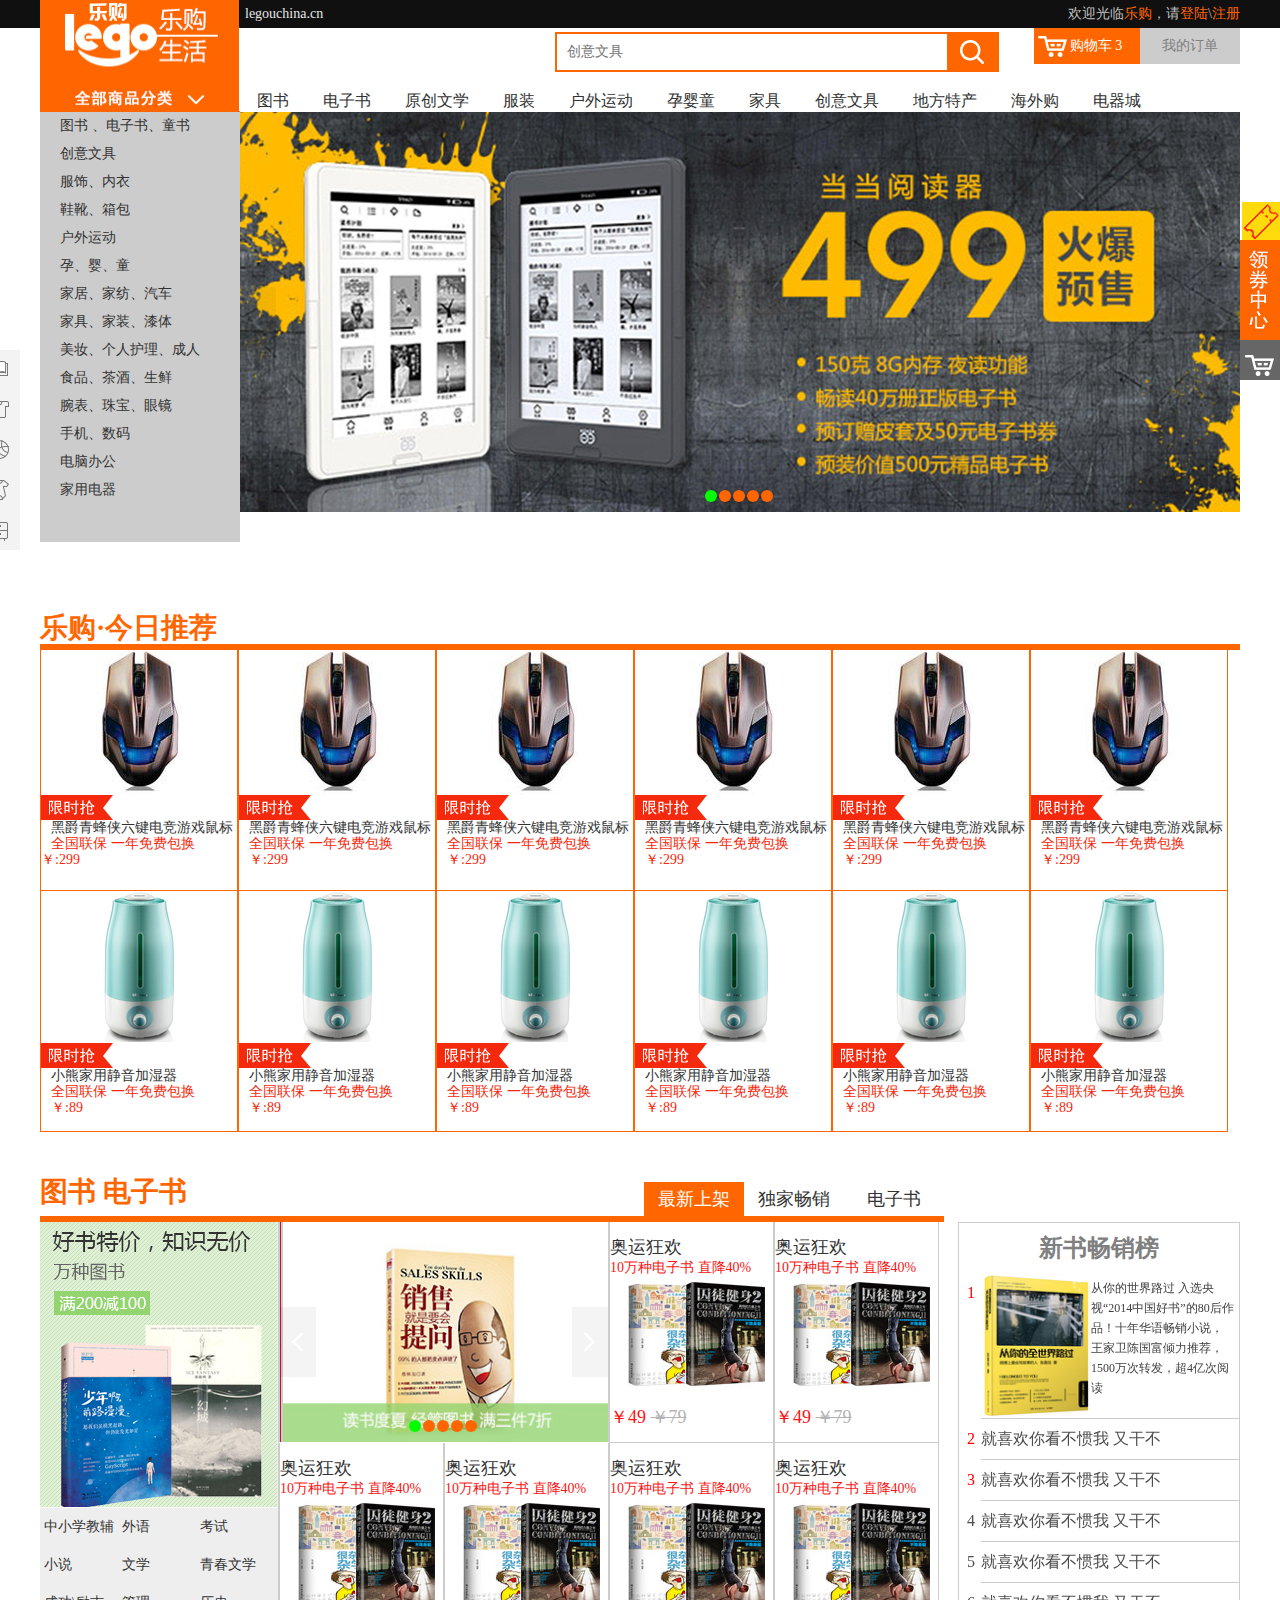
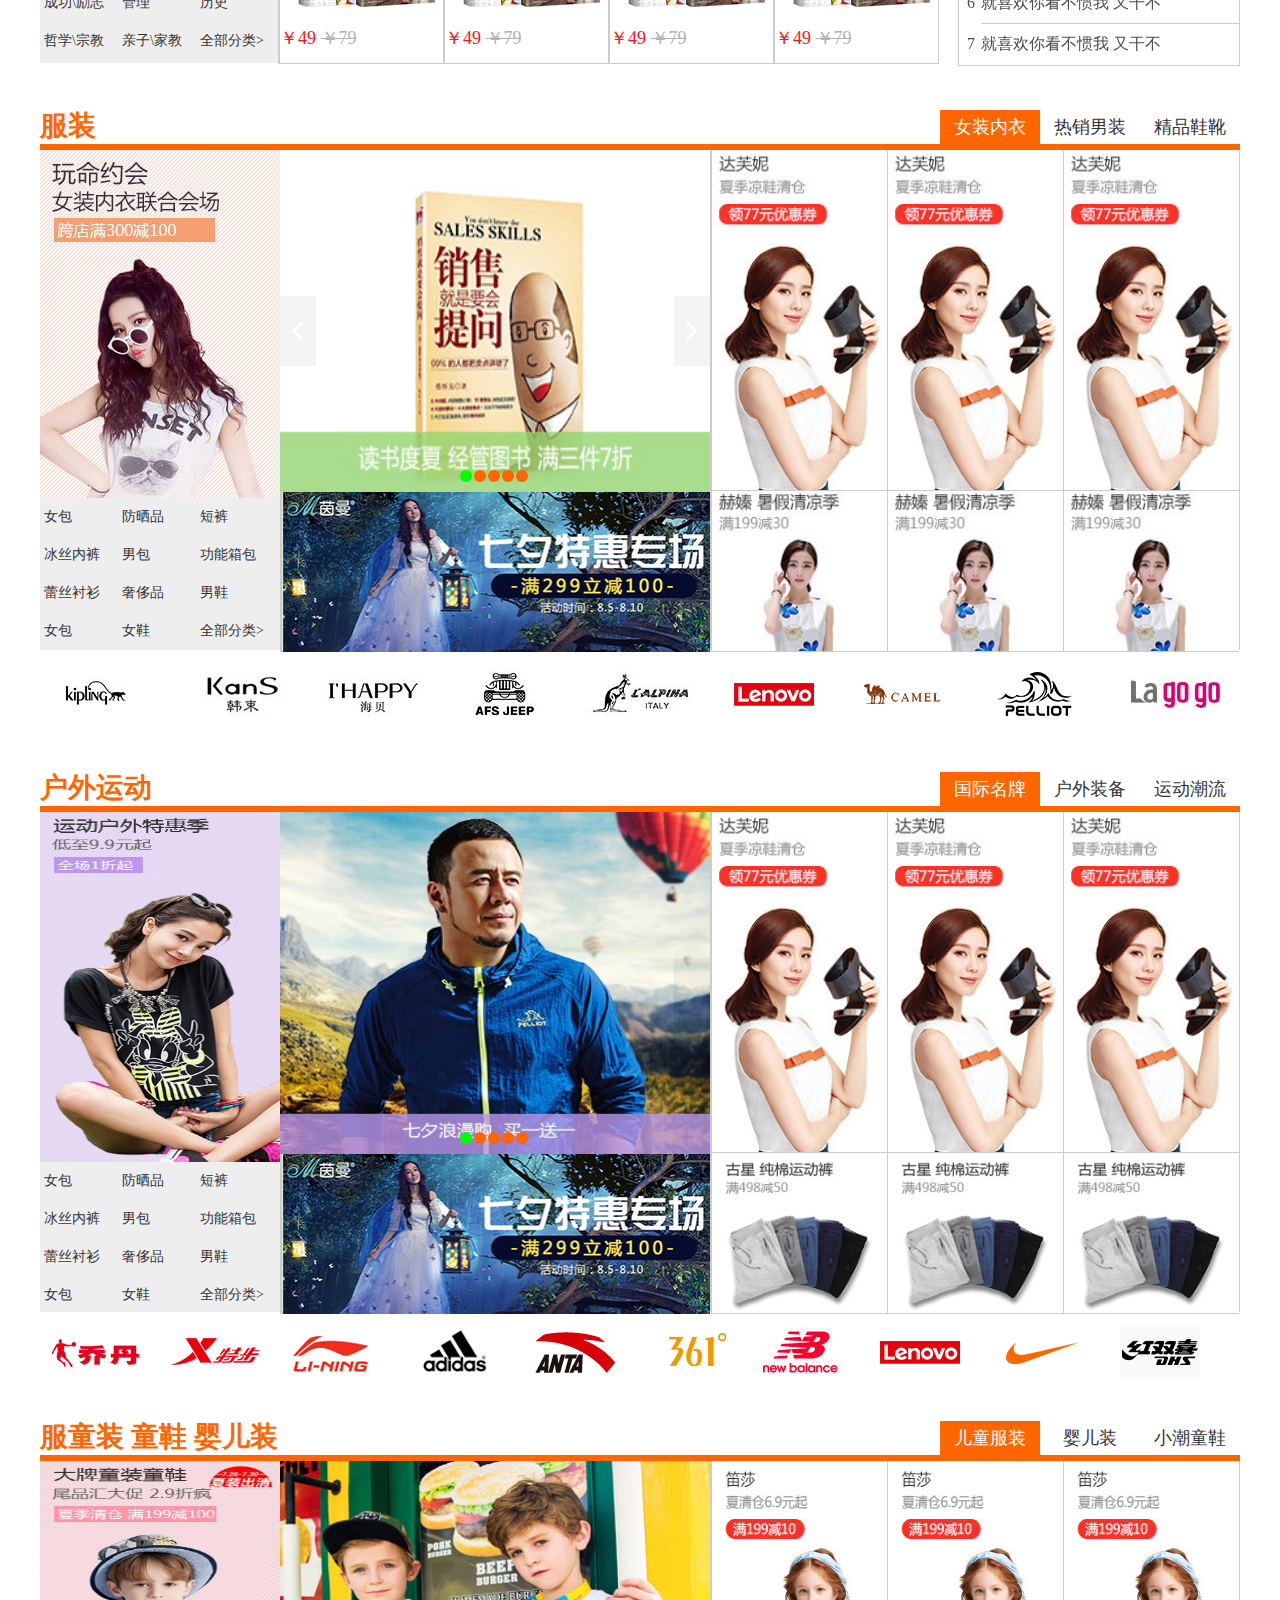
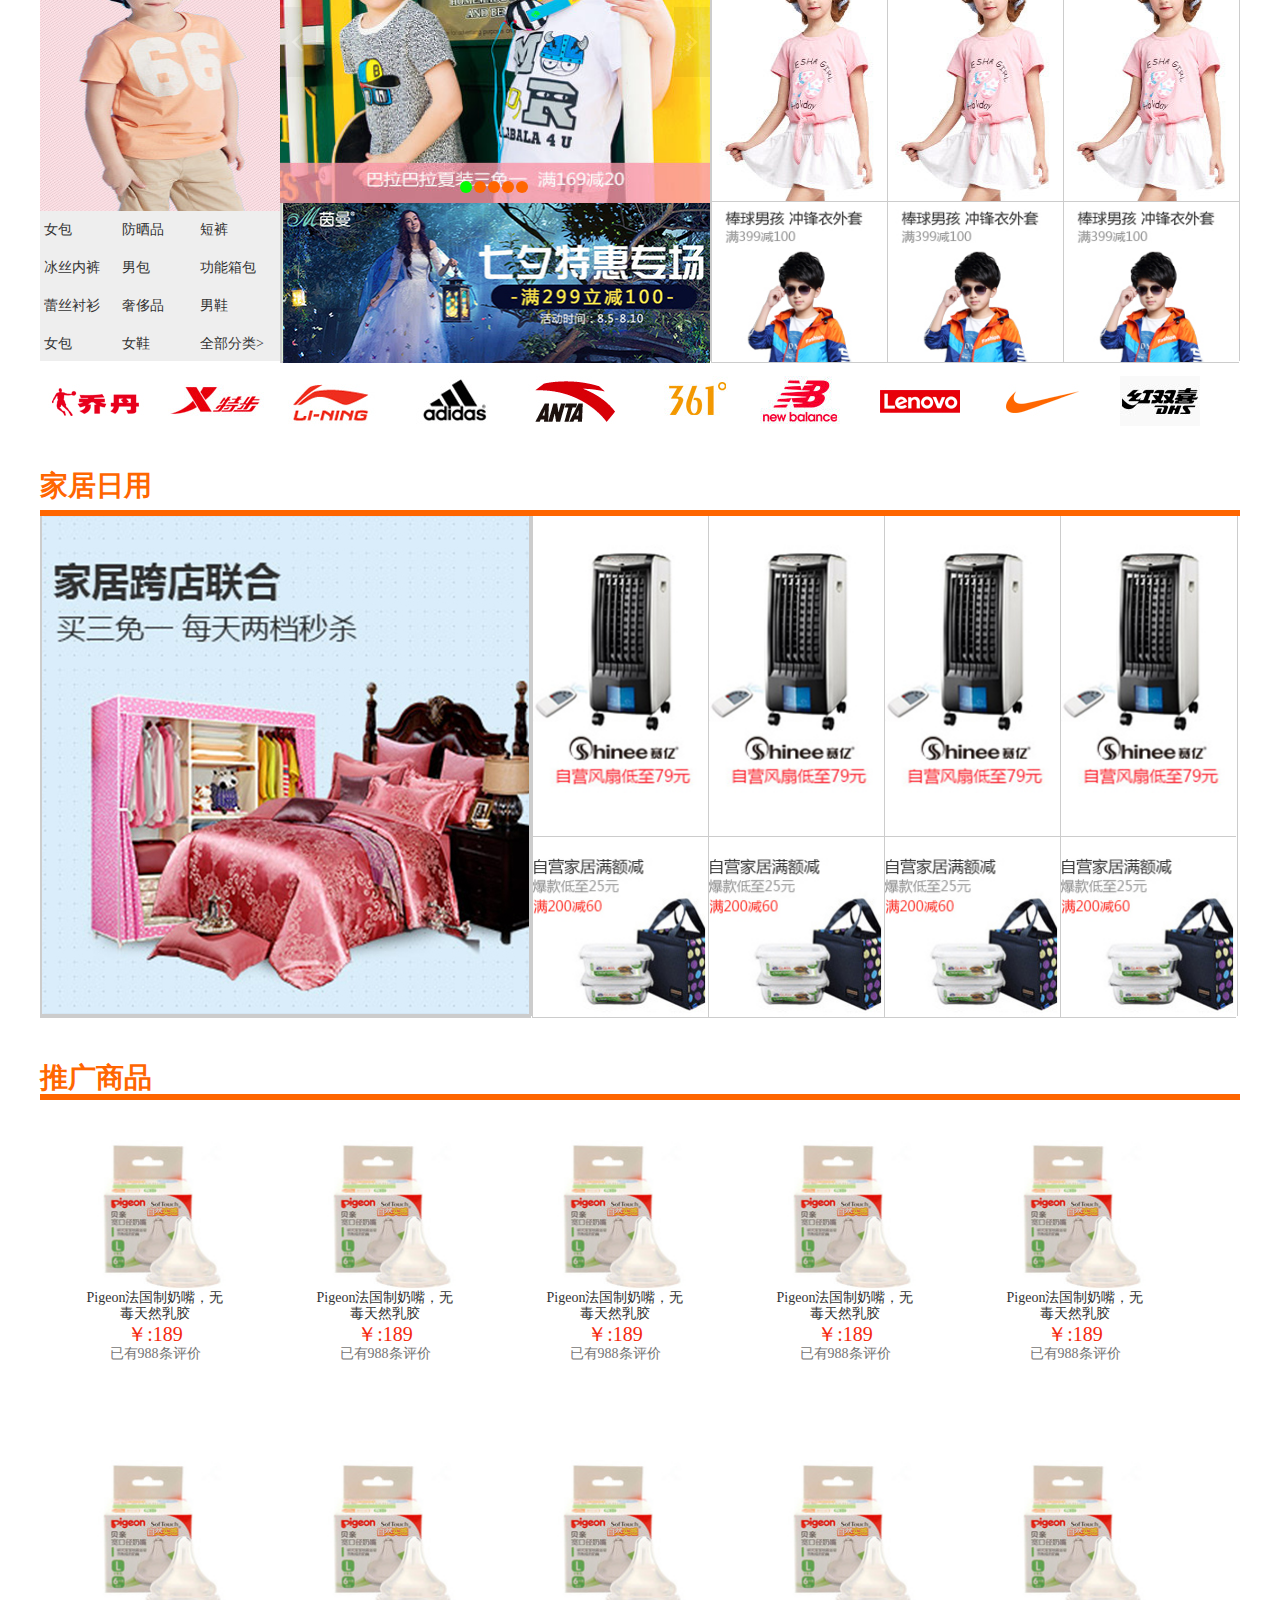
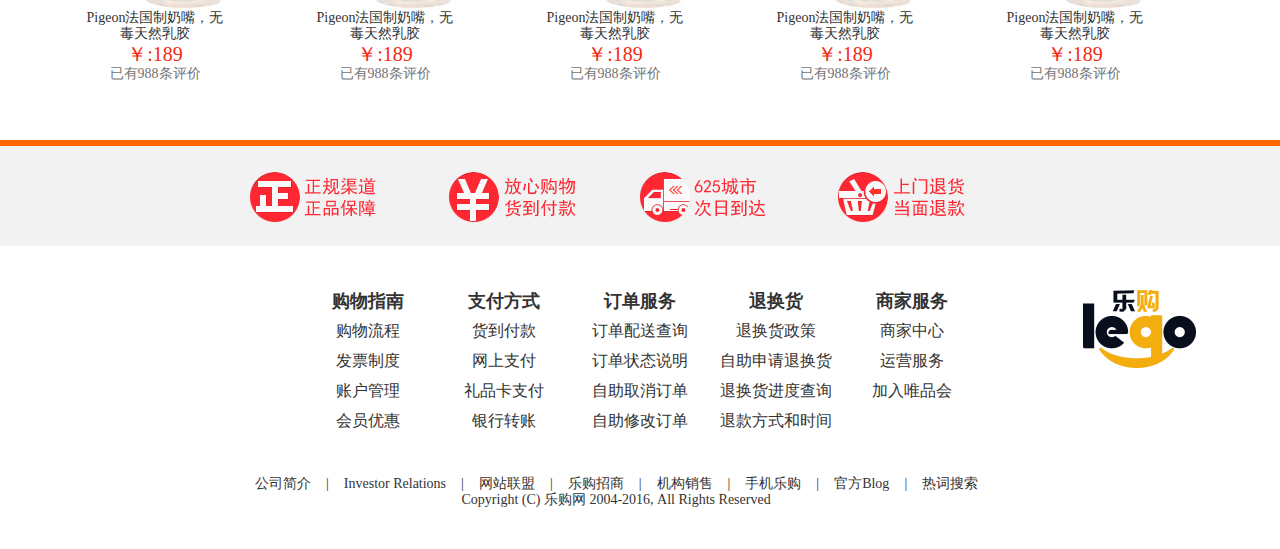
==== trunk/index.html @ bad7d0e0 "项目提交" ====
<!DOCTYPE html>
<html lang="en">

<head>
    <meta charset="UTF-8">
    <meta name="viewport" content="width=device-width, initial-scale=1.0">
    <title>乐购商城</title>
    <link rel="stylesheet" href="./css/normalize.css">
    <link rel="stylesheet" href="./css/index.css">
    <link rel="stylesheet" href="./css/common.css">
    <!-- 1. 引入插件样式 -->
    <link rel="stylesheet" href="./css/slider.css">

    
</head>

<body>
    <!-- 头部 -->
    <div id="header">
        <!-- 顶部 -->
        <div class="top clear cfff">
            <!-- 版心 -->
            <div class="container">
                <img src="./images/logo.jpg" alt="" class="fl bgcf60">
                <a href="#">legouchina.cn</a>
                <div class="fr loginbox">欢迎光临<a href="#">乐购</a>，请<span><a href="login.html">登陆</a></span>\<a href="register.html">注册</a>
                </div>
            </div>
        </div>
    </div>
    <!-- 菜单 -->
    <div class="container clearfix">
        <div class="up clearfix">
            <!-- 搜索 -->
            <form action="#" method="POST" class="searchbox fl bgcf60 bgcfff">
                <input type="text" name="text" placeholder="创意文具" class="text">
                <input type="submit value=''" class="btn bgcf60">
            </form>
            <!-- 购物车按钮 -->
            <p class="shop fr">
                <a href="./shopCar.html" class="shop-car">购物车 3</a>
                <a href="#">我的订单</a>
            </p>
        </div>
        <!-- 导航 -->
        <div class="menu clearfix">
            <ul class="nav fl fs16 ">
                <li><a href="#">图书</a></li>
                <li><a href="#">电子书</a></li>
                <li><a href="#">原创文学</a></li>
                <li><a href="#">服装</a></li>
                <li><a href="#">户外运动</a></li>
                <li><a href="#">孕婴童</a></li>
                <li><a href="#">家具</a></li>
                <li><a href="#">创意文具</a></li>
                <li><a href="#">地方特产</a></li>
                <li><a href="#">海外购</a></li>
                <li><a href="#">电器城</a></li>
            </ul>
        </div>
    </div>

    <!-- binner -->
    <div id="binner" class="clearfix">
        <!-- 版心 -->
        <div class="container">
            <ul class="ltc fs14 fl">
                <li>
                    <p><a href="#">图书</a> 、<a href="#">电子书</a>、<a href="#">童书</a></p>
                    <ul class="develop">
                        <li>
                            <p class="pr25">图书馆>> 儿童书馆>> 电子书馆>></p>
                        </li>
                        <li>
                            <h2>文艺</h2>
                            <p>小说 文学 传记 青春 动漫 摄影 明星 </p>
                        </li>
                        <li>
                            <h2>人文社科</h2>
                            <p>小说 文学 传记 青春 动漫 摄影 明星 历史 政治军事 文化 心理学 法律</p>
                        </li>
                        <li>
                            <h2>管理</h2>
                            <p>小说 文学 传记 青春 动漫 摄影 明星 经济 投资理财 金融 互联网</p>
                        </li>
                        <li>
                            <h2>励志</h2>
                            <p>小说 文学 传记 青春 动漫 摄影 明星 励志成功 职场 心灵修养</p>
                        </li>
                        <li>
                            <h2>教育</h2>
                            <p>中小学辅导 考试 大中专辅导 外语 工具书 公务员 考研</p>
                        </li>
                        <li>
                            <h2>科技</h2>
                            <p>科普读物 计算机\网络 医学 工艺技术 建筑 自然学</p>
                        </li>
                        <li>
                            <h2>生活</h2>
                            <p>两性 孕期 育儿 保健 运动 休闲 旅游 美食 美妆 家居 生活 健身</p>
                        </li>
                        <li>
                            <h2>刊\进口书</h2>
                            <p>英文进口书 杂志 港台进口书 进口艺术画册</p>
                        </li>
                    </ul>
                </li>
                <li>
                    <p><a href="#">创意文具</a></p>
                    <ul class="develop">
                        <li>
                            <p>图书馆>>儿童书馆>>电子书馆>></p>
                        </li>
                        <li>
                            <h2>文艺</h2>
                            <p>小说 文学 传记 青春 动漫 摄影 明星 </p>
                        </li>
                        <li>
                            <h2>人文社科</h2>
                            <p>小说 文学 传记 青春 动漫 摄影 明星 历史 政治军事 文化 心理学 法律</p>
                        </li>
                        <li>
                            <h2>管理</h2>
                            <p>小说 文学 传记 青春 动漫 摄影 明星 经济 投资理财 金融 互联网</p>
                        </li>
                        <li>
                            <h2>励志</h2>
                            <p>小说 文学 传记 青春 动漫 摄影 明星 励志成功 职场 心灵修养</p>
                        </li>
                        <li>
                            <h2>教育</h2>
                            <p>中小学辅导 考试 大中专辅导 外语 工具书 公务员 考研</p>
                        </li>
                        <li>
                            <h2>科技</h2>
                            <p>科普读物 计算机\网络 医学 工艺技术 建筑 自然学</p>
                        </li>
                        <li>
                            <h2>生活</h2>
                            <p>两性 孕期 育儿 保健 运动 休闲 旅游 美食 美妆 家居 生活 健身</p>
                        </li>
                        <li>
                            <h2>刊\进口书</h2>
                            <p>英文进口书 杂志 港台进口书 进口艺术画册</p>
                        </li>
                    </ul>
                </li>
                <li>
                    <p><a href="#">服饰</a>、<a href="#">内衣</a></p>
                    <ul class="develop">
                        <li>
                            <p>图书馆>>儿童书馆>>电子书馆>></p>
                        </li>
                        <li>
                            <h2>文艺</h2>
                            <p>小说 文学 传记 青春 动漫 摄影 明星 </p>
                        </li>
                        <li>
                            <h2>人文社科</h2>
                            <p>小说 文学 传记 青春 动漫 摄影 明星 历史 政治军事 文化 心理学 法律</p>
                        </li>
                        <li>
                            <h2>管理</h2>
                            <p>小说 文学 传记 青春 动漫 摄影 明星 经济 投资理财 金融 互联网</p>
                        </li>
                        <li>
                            <h2>励志</h2>
                            <p>小说 文学 传记 青春 动漫 摄影 明星 励志成功 职场 心灵修养</p>
                        </li>
                        <li>
                            <h2>教育</h2>
                            <p>中小学辅导 考试 大中专辅导 外语 工具书 公务员 考研</p>
                        </li>
                        <li>
                            <h2>科技</h2>
                            <p>科普读物 计算机\网络 医学 工艺技术 建筑 自然学</p>
                        </li>
                        <li>
                            <h2>生活</h2>
                            <p>两性 孕期 育儿 保健 运动 休闲 旅游 美食 美妆 家居 生活 健身</p>
                        </li>
                        <li>
                            <h2>刊\进口书</h2>
                            <p>英文进口书 杂志 港台进口书 进口艺术画册</p>
                        </li>

                    </ul>
                </li>
                <li>
                    <p><a href="#">鞋靴</a>、<a href="#">箱包</a></p>
                    <ul class="develop">
                        <li>
                            <p>图书馆>>儿童书馆>>电子书馆>></p>
                        </li>
                        <li>
                            <h2>文艺</h2>
                            <p>小说 文学 传记 青春 动漫 摄影 明星 </p>
                        </li>
                        <li>
                            <h2>人文社科</h2>
                            <p>小说 文学 传记 青春 动漫 摄影 明星 历史 政治军事 文化 心理学 法律</p>
                        </li>
                        <li>
                            <h2>管理</h2>
                            <p>小说 文学 传记 青春 动漫 摄影 明星 经济 投资理财 金融 互联网</p>
                        </li>
                        <li>
                            <h2>励志</h2>
                            <p>小说 文学 传记 青春 动漫 摄影 明星 励志成功 职场 心灵修养</p>
                        </li>
                        <li>
                            <h2>教育</h2>
                            <p>中小学辅导 考试 大中专辅导 外语 工具书 公务员 考研</p>
                        </li>
                        <li>
                            <h2>科技</h2>
                            <p>科普读物 计算机\网络 医学 工艺技术 建筑 自然学</p>
                        </li>
                        <li>
                            <h2>生活</h2>
                            <p>两性 孕期 育儿 保健 运动 休闲 旅游 美食 美妆 家居 生活 健身</p>
                        </li>
                        <li>
                            <h2>刊\进口书</h2>
                            <p>英文进口书 杂志 港台进口书 进口艺术画册</p>
                        </li>
                    </ul>
                </li>
                <li>
                    <p><a href="#">户外运动</a></p>
                    <ul class="develop">
                        <li>
                            <p>图书馆>>儿童书馆>>电子书馆>></p>
                        </li>
                        <li>
                            <h2>文艺</h2>
                            <p>小说 文学 传记 青春 动漫 摄影 明星 </p>
                        </li>
                        <li>
                            <h2>人文社科</h2>
                            <p>小说 文学 传记 青春 动漫 摄影 明星 历史 政治军事 文化 心理学 法律</p>
                        </li>
                        <li>
                            <h2>管理</h2>
                            <p>小说 文学 传记 青春 动漫 摄影 明星 经济 投资理财 金融 互联网</p>
                        </li>
                        <li>
                            <h2>励志</h2>
                            <p>小说 文学 传记 青春 动漫 摄影 明星 励志成功 职场 心灵修养</p>
                        </li>
                        <li>
                            <h2>教育</h2>
                            <p>中小学辅导 考试 大中专辅导 外语 工具书 公务员 考研</p>
                        </li>
                        <li>
                            <h2>科技</h2>
                            <p>科普读物 计算机\网络 医学 工艺技术 建筑 自然学</p>
                        </li>
                        <li>
                            <h2>生活</h2>
                            <p>两性 孕期 育儿 保健 运动 休闲 旅游 美食 美妆 家居 生活 健身</p>
                        </li>
                        <li>
                            <h2>刊\进口书</h2>
                            <p>英文进口书 杂志 港台进口书 进口艺术画册</p>
                        </li>
                    </ul>
                </li>
                <li>
                    <p><a href="#">孕</a>、<a href="#">婴</a>、<a href="#">童</a></p>
                    <ul class="develop">
                        <li>
                            <p>图书馆>>儿童书馆>>电子书馆>></p>
                        </li>
                        <li>
                            <h2>文艺</h2>
                            <p>小说 文学 传记 青春 动漫 摄影 明星 </p>
                        </li>
                        <li>
                            <h2>人文社科</h2>
                            <p>小说 文学 传记 青春 动漫 摄影 明星 历史 政治军事 文化 心理学 法律</p>
                        </li>
                        <li>
                            <h2>管理</h2>
                            <p>小说 文学 传记 青春 动漫 摄影 明星 经济 投资理财 金融 互联网</p>
                        </li>
                        <li>
                            <h2>励志</h2>
                            <p>小说 文学 传记 青春 动漫 摄影 明星 励志成功 职场 心灵修养</p>
                        </li>
                        <li>
                            <h2>教育</h2>
                            <p>中小学辅导 考试 大中专辅导 外语 工具书 公务员 考研</p>
                        </li>
                        <li>
                            <h2>科技</h2>
                            <p>科普读物 计算机\网络 医学 工艺技术 建筑 自然学</p>
                        </li>
                        <li>
                            <h2>生活</h2>
                            <p>两性 孕期 育儿 保健 运动 休闲 旅游 美食 美妆 家居 生活 健身</p>
                        </li>
                        <li>
                            <h2>刊\进口书</h2>
                            <p>英文进口书 杂志 港台进口书 进口艺术画册</p>
                        </li>
                    </ul>
                </li>
                <li>
                    <p><a href="#">家居</a>、<a href="#">家纺</a>、<a href="#">汽车</a></p>
                    <ul class="develop">
                        <li>
                            <p>图书馆>>儿童书馆>>电子书馆>></p>
                        </li>
                        <li>
                            <h2>文艺</h2>
                            <p>小说 文学 传记 青春 动漫 摄影 明星 </p>
                        </li>
                        <li>
                            <h2>人文社科</h2>
                            <p>小说 文学 传记 青春 动漫 摄影 明星 历史 政治军事 文化 心理学 法律</p>
                        </li>
                        <li>
                            <h2>管理</h2>
                            <p>小说 文学 传记 青春 动漫 摄影 明星 经济 投资理财 金融 互联网</p>
                        </li>
                        <li>
                            <h2>励志</h2>
                            <p>小说 文学 传记 青春 动漫 摄影 明星 励志成功 职场 心灵修养</p>
                        </li>
                        <li>
                            <h2>教育</h2>
                            <p>中小学辅导 考试 大中专辅导 外语 工具书 公务员 考研</p>
                        </li>
                        <li>
                            <h2>科技</h2>
                            <p>科普读物 计算机\网络 医学 工艺技术 建筑 自然学</p>
                        </li>
                        <li>
                            <h2>生活</h2>
                            <p>两性 孕期 育儿 保健 运动 休闲 旅游 美食 美妆 家居 生活 健身</p>
                        </li>
                        <li>
                            <h2>刊\进口书</h2>
                            <p>英文进口书 杂志 港台进口书 进口艺术画册</p>
                        </li>
                    </ul>
                </li>
                <li>
                    <p><a href="#">家具</a>、<a href="#">家装</a>、<a href="#">漆体</a></p>
                    <ul class="develop">
                        <li>
                            <p>图书馆>>儿童书馆>>电子书馆>></p>
                        </li>
                        <li>
                            <h2>文艺</h2>
                            <p>小说 文学 传记 青春 动漫 摄影 明星 </p>
                        </li>
                        <li>
                            <h2>人文社科</h2>
                            <p>小说 文学 传记 青春 动漫 摄影 明星 历史 政治军事 文化 心理学 法律</p>
                        </li>
                        <li>
                            <h2>管理</h2>
                            <p>小说 文学 传记 青春 动漫 摄影 明星 经济 投资理财 金融 互联网</p>
                        </li>
                        <li>
                            <h2>励志</h2>
                            <p>小说 文学 传记 青春 动漫 摄影 明星 励志成功 职场 心灵修养</p>
                        </li>
                        <li>
                            <h2>教育</h2>
                            <p>中小学辅导 考试 大中专辅导 外语 工具书 公务员 考研</p>
                        </li>
                        <li>
                            <h2>科技</h2>
                            <p>科普读物 计算机\网络 医学 工艺技术 建筑 自然学</p>
                        </li>
                        <li>
                            <h2>生活</h2>
                            <p>两性 孕期 育儿 保健 运动 休闲 旅游 美食 美妆 家居 生活 健身</p>
                        </li>
                        <li>
                            <h2>刊\进口书</h2>
                            <p>英文进口书 杂志 港台进口书 进口艺术画册</p>
                        </li>
                    </ul>
                </li>
                <li>
                    <p><a href="#">美妆</a>、<a href="#">个人护理</a>、<a href="#">成人</a></p>
                    <ul class="develop">
                        <li>
                            <p>图书馆>>儿童书馆>>电子书馆>></p>
                        </li>
                        <li>
                            <h2>文艺</h2>
                            <p>小说 文学 传记 青春 动漫 摄影 明星 </p>
                        </li>
                        <li>
                            <h2>人文社科</h2>
                            <p>小说 文学 传记 青春 动漫 摄影 明星 历史 政治军事 文化 心理学 法律</p>
                        </li>
                        <li>
                            <h2>管理</h2>
                            <p>小说 文学 传记 青春 动漫 摄影 明星 经济 投资理财 金融 互联网</p>
                        </li>
                        <li>
                            <h2>励志</h2>
                            <p>小说 文学 传记 青春 动漫 摄影 明星 励志成功 职场 心灵修养</p>
                        </li>
                        <li>
                            <h2>教育</h2>
                            <p>中小学辅导 考试 大中专辅导 外语 工具书 公务员 考研</p>
                        </li>
                        <li>
                            <h2>科技</h2>
                            <p>科普读物 计算机\网络 医学 工艺技术 建筑 自然学</p>
                        </li>
                        <li>
                            <h2>生活</h2>
                            <p>两性 孕期 育儿 保健 运动 休闲 旅游 美食 美妆 家居 生活 健身</p>
                        </li>
                        <li>
                            <h2>刊\进口书</h2>
                            <p>英文进口书 杂志 港台进口书 进口艺术画册</p>
                        </li>
                    </ul>
                </li>
                <li>
                    <p><a href="#">食品</a>、<a href="#">茶酒</a>、<a href="#">生鲜</a></p>
                    <ul class="develop">
                        <li>
                            <p>图书馆>>儿童书馆>>电子书馆>></p>
                        </li>
                        <li>
                            <h2>文艺</h2>
                            <p>小说 文学 传记 青春 动漫 摄影 明星 </p>
                        </li>
                        <li>
                            <h2>人文社科</h2>
                            <p>小说 文学 传记 青春 动漫 摄影 明星 历史 政治军事 文化 心理学 法律</p>
                        </li>
                        <li>
                            <h2>管理</h2>
                            <p>小说 文学 传记 青春 动漫 摄影 明星 经济 投资理财 金融 互联网</p>
                        </li>
                        <li>
                            <h2>励志</h2>
                            <p>小说 文学 传记 青春 动漫 摄影 明星 励志成功 职场 心灵修养</p>
                        </li>
                        <li>
                            <h2>教育</h2>
                            <p>中小学辅导 考试 大中专辅导 外语 工具书 公务员 考研</p>
                        </li>
                        <li>
                            <h2>科技</h2>
                            <p>科普读物 计算机\网络 医学 工艺技术 建筑 自然学</p>
                        </li>
                        <li>
                            <h2>生活</h2>
                            <p>两性 孕期 育儿 保健 运动 休闲 旅游 美食 美妆 家居 生活 健身</p>
                        </li>
                        <li>
                            <h2>刊\进口书</h2>
                            <p>英文进口书 杂志 港台进口书 进口艺术画册</p>
                        </li>
                    </ul>
                </li>

                <li>
                    <p><a href="#">腕表</a>、<a href="#">珠宝</a>、<a href="#">眼镜</a></p>
                    <ul class="develop">
                        <li>
                            <p>图书馆>>儿童书馆>>电子书馆>></p>
                        </li>
                        <li>
                            <h2>文艺</h2>
                            <p>小说 文学 传记 青春 动漫 摄影 明星 </p>
                        </li>
                        <li>
                            <h2>人文社科</h2>
                            <p>小说 文学 传记 青春 动漫 摄影 明星 历史 政治军事 文化 心理学 法律</p>
                        </li>
                        <li>
                            <h2>管理</h2>
                            <p>小说 文学 传记 青春 动漫 摄影 明星 经济 投资理财 金融 互联网</p>
                        </li>
                        <li>
                            <h2>励志</h2>
                            <p>小说 文学 传记 青春 动漫 摄影 明星 励志成功 职场 心灵修养</p>
                        </li>
                        <li>
                            <h2>教育</h2>
                            <p>中小学辅导 考试 大中专辅导 外语 工具书 公务员 考研</p>
                        </li>
                        <li>
                            <h2>科技</h2>
                            <p>科普读物 计算机\网络 医学 工艺技术 建筑 自然学</p>
                        </li>
                        <li>
                            <h2>生活</h2>
                            <p>两性 孕期 育儿 保健 运动 休闲 旅游 美食 美妆 家居 生活 健身</p>
                        </li>
                        <li>
                            <h2>刊\进口书</h2>
                            <p>英文进口书 杂志 港台进口书 进口艺术画册</p>
                        </li>
                    </ul>
                </li>
                <li>
                    <p><a href="#">手机</a>、<a href="#">数码</a></p>
                    <ul class="develop">
                        <li>
                            <p>图书馆>>儿童书馆>>电子书馆>></p>
                        </li>
                        <li>
                            <h2>文艺</h2>
                            <p>小说 文学 传记 青春 动漫 摄影 明星 </p>
                        </li>
                        <li>
                            <h2>人文社科</h2>
                            <p>小说 文学 传记 青春 动漫 摄影 明星 历史 政治军事 文化 心理学 法律</p>
                        </li>
                        <li>
                            <h2>管理</h2>
                            <p>小说 文学 传记 青春 动漫 摄影 明星 经济 投资理财 金融 互联网</p>
                        </li>
                        <li>
                            <h2>励志</h2>
                            <p>小说 文学 传记 青春 动漫 摄影 明星 励志成功 职场 心灵修养</p>
                        </li>
                        <li>
                            <h2>教育</h2>
                            <p>中小学辅导 考试 大中专辅导 外语 工具书 公务员 考研</p>
                        </li>
                        <li>
                            <h2>科技</h2>
                            <p>科普读物 计算机\网络 医学 工艺技术 建筑 自然学</p>
                        </li>
                        <li>
                            <h2>生活</h2>
                            <p>两性 孕期 育儿 保健 运动 休闲 旅游 美食 美妆 家居 生活 健身</p>
                        </li>
                        <li>
                            <h2>刊\进口书</h2>
                            <p>英文进口书 杂志 港台进口书 进口艺术画册</p>
                        </li>
                    </ul>
                </li>
                <li>
                    <p><a href="#">电脑办公</a></p>
                    <ul class="develop">
                        <li>
                            <p>图书馆>>儿童书馆>>电子书馆>></p>
                        </li>
                        <li>
                            <h2>文艺</h2>
                            <p>小说 文学 传记 青春 动漫 摄影 明星 </p>
                        </li>
                        <li>
                            <h2>人文社科</h2>
                            <p>小说 文学 传记 青春 动漫 摄影 明星 历史 政治军事 文化 心理学 法律</p>
                        </li>
                        <li>
                            <h2>管理</h2>
                            <p>小说 文学 传记 青春 动漫 摄影 明星 经济 投资理财 金融 互联网</p>
                        </li>
                        <li>
                            <h2>励志</h2>
                            <p>小说 文学 传记 青春 动漫 摄影 明星 励志成功 职场 心灵修养</p>
                        </li>
                        <li>
                            <h2>教育</h2>
                            <p>中小学辅导 考试 大中专辅导 外语 工具书 公务员 考研</p>
                        </li>
                        <li>
                            <h2>科技</h2>
                            <p>科普读物 计算机\网络 医学 工艺技术 建筑 自然学</p>
                        </li>
                        <li>
                            <h2>生活</h2>
                            <p>两性 孕期 育儿 保健 运动 休闲 旅游 美食 美妆 家居 生活 健身</p>
                        </li>
                        <li>
                            <h2>刊\进口书</h2>
                            <p>英文进口书 杂志 港台进口书 进口艺术画册</p>
                        </li>
                    </ul>
                </li>
                <li>
                    <p><a href="#">家用电器</a></p>
                    <ul class="develop">
                        <li>
                            <p>图书馆>>儿童书馆>>电子书馆>></p>
                        </li>
                        <li>
                            <h2>文艺</h2>
                            <p>小说 文学 传记 青春 动漫 摄影 明星 </p>
                        </li>
                        <li>
                            <h2>人文社科</h2>
                            <p>小说 文学 传记 青春 动漫 摄影 明星 历史 政治军事 文化 心理学 法律</p>
                        </li>
                        <li>
                            <h2>管理</h2>
                            <p>小说 文学 传记 青春 动漫 摄影 明星 经济 投资理财 金融 互联网</p>
                        </li>
                        <li>
                            <h2>励志</h2>
                            <p>小说 文学 传记 青春 动漫 摄影 明星 励志成功 职场 心灵修养</p>
                        </li>
                        <li>
                            <h2>教育</h2>
                            <p>中小学辅导 考试 大中专辅导 外语 工具书 公务员 考研</p>
                        </li>
                        <li>
                            <h2>科技</h2>
                            <p>科普读物 计算机\网络 医学 工艺技术 建筑 自然学</p>
                        </li>
                        <li>
                            <h2>生活</h2>
                            <p>两性 孕期 育儿 保健 运动 休闲 旅游 美食 美妆 家居 生活 健身</p>
                        </li>
                        <li>
                            <h2>刊\进口书</h2>
                            <p>英文进口书 杂志 港台进口书 进口艺术画册</p>
                        </li>
                    </ul>
                </li>

            </ul>
            <!-- 轮播图 -->

            <div class="pptbox fl" id="slider">
                <ul class="innerwrapper">
                    <li>
                        <a href="#">
                            <img src="./images/banner1.jpg" />
                        </a>
                    </li>
                    <li>
                        <a href="#">
                            <img src="./images/banner2.jpg" />
                        </a>
                    </li>
                    <li>
                        <a href="#">
                            <img src="./images/banner3.jpg" />
                        </a>
                    </li>
                    <li>
                        <a href="#">
                            <img src="./images/banner4.jpg" />
                        </a>
                    </li>
                    <li>
                        <a href="#">
                            <img src="./images/banner5.jpg" />
                        </a>
                    </li>
                </ul>
                <ul class="controls">
                    <li class="current">1</li>
                    <li>2</li>
                    <li>3</li>
                    <li>4</li>
                    <li>5</li>
                </ul>
                <span class="btnleft"></span>
                <span class="btnright"></span>
            </div>
        </div>
    </div>
    <!-- 领券中心 -->
    <div id="coupon">
        <div class="QR">
            <span class="cpn1"></span>
            <span class="cpn2"></span>
            <span class="cpn3"></span>
            <span class="cpn4"></span>
        </div>
    </div>
    
    <!-- 今日推荐 -->
    <div id="recommend" class="container clearfix">
        <h2>乐购·今日推荐</h2>
        <ul>
            <li>
                <div class="pic1"><img src="./images/index06_05.jpg" alt=""></div>
                <img src="./images/index05_18.jpg" alt="">
                <div class="c3 fs14 ti10">黑爵青蜂侠六键电竞游戏鼠标</div>
                <p class="fs14 cf4 ti10">全国联保 一年免费包换</p>
                <span class="f24 cf4">
                    <p class="ti10"></p>￥:299</p>
                </span>
            </li>
            <li>
                <div class="pic1"><img src="./images/index06_05.jpg" alt=""></div>
                <img src="./images/index05_18.jpg" alt="">
                <div class="c3 fs14 ti10">黑爵青蜂侠六键电竞游戏鼠标</div>
                <p class="fs14 cf4 ti10">全国联保 一年免费包换</p>
                <span class="f24 cf4">
                    <p class="ti10">￥:299</p>
                </span>
            </li>
            <li>
                <div class="pic1"><img src="./images/index06_05.jpg" alt=""></div>
                <img src="./images/index05_18.jpg" alt="">
                <div class="c3 fs14 ti10">黑爵青蜂侠六键电竞游戏鼠标</div>
                <p class="fs14 cf4 ti10">全国联保 一年免费包换</p>
                <span class="f24 cf4">
                    <p class="ti10">￥:299</p>
                </span>
            </li>
            <li>
                <div class="pic1"><img src="./images/index06_05.jpg" alt=""></div>
                <img src="./images/index05_18.jpg" alt="">
                <div class="c3 fs14 ti10">黑爵青蜂侠六键电竞游戏鼠标</div>
                <p class="fs14 cf4 ti10">全国联保 一年免费包换</p>
                <span class="f24 cf4">
                    <p class="ti10">￥:299</p>
                </span>
            </li>
            <li>
                <div class="pic1"><img src="./images/index06_05.jpg" alt=""></div>
                <img src="./images/index05_18.jpg" alt="">
                <div class="c3 fs14 ti10">黑爵青蜂侠六键电竞游戏鼠标</div>
                <p class="fs14 cf4 ti10">全国联保 一年免费包换</p>
                <span class="f24 cf4">
                    <p class="ti10">￥:299</p>
                </span>
            </li>
            <li>
                <div class="pic1"><img src="./images/index06_05.jpg" alt=""></div>
                <img src="./images/index05_18.jpg" alt="">
                <div class="c3 fs14 ti10">黑爵青蜂侠六键电竞游戏鼠标</div>
                <p class="fs14 cf4 ti10">全国联保 一年免费包换</p>
                <span class="f24 cf4">
                    <p class="ti10">￥:299</p>
                </span>
            </li>
            <li>
                <div class="pic1"><img src="./images/index06_11.jpg" alt=""></div>
                <img src="./images/index05_18.jpg" alt="">
                <div class="c3 fs14 ti10">小熊家用静音加湿器</div>
                <p class="fs14 cf4 ti10">全国联保 一年免费包换</p>
                <span class="f24 cf4">
                    <p class="ti10">￥:89</p>
                </span>
            </li>
            <li>
                <div class="pic1"><img src="./images/index06_11.jpg" alt=""></div>
                <img src="./images/index05_18.jpg" alt="">
                <div class="c3 fs14 ti10">小熊家用静音加湿器</div>
                <p class="fs14 cf4 ti10">全国联保 一年免费包换</p>
                <span class="f24 cf4">
                    <p class="ti10">￥:89</p>
                </span>
            </li>
            <li>
                <div class="pic1"><img src="./images/index06_11.jpg" alt=""></div>
                <img src="./images/index05_18.jpg" alt="">
                <div class="c3 fs14 ti10">小熊家用静音加湿器</div>
                <p class="fs14 cf4 ti10">全国联保 一年免费包换</p>
                <span class="f24 cf4">
                    <p class="ti10">￥:89</p>
                </span>
            </li>
            <li>
                <div class="pic1"><img src="./images/index06_11.jpg" alt=""></div>
                <img src="./images/index05_18.jpg" alt="">
                <div class="c3 fs14 ti10">小熊家用静音加湿器</div>
                <p class="fs14 cf4 ti10">全国联保 一年免费包换</p>
                <span class="f24 cf4">
                    <p class="ti10">￥:89</p>
                </span>
            </li>
            <li>
                <div class="pic1"><img src="./images/index06_11.jpg" alt=""></div>
                <img src="./images/index05_18.jpg" alt="">
                <div class="c3 fs14 ti10">小熊家用静音加湿器</div>
                <p class="fs14 cf4 ti10">全国联保 一年免费包换</p>
                <span class="f24 cf4">
                    <p class="ti10">￥:89</p>
                </span>
            </li>
            <li>
                <div class="pic1"><img src="./images/index06_11.jpg" alt=""></div>
                <img src="./images/index05_18.jpg" alt="">
                <div class="c3 fs14 ti10">小熊家用静音加湿器</div>
                <p class="fs14 cf4 ti10">全国联保 一年免费包换</p>
                <span class="f24 cf4">
                    <p class="ti10">￥:89</p>
                </span>
            </li>



        </ul>
    </div>
    <!-- 图书 -->
    <section id="ebook" class="container clearfix floor">
        <div class="book clearfix ">
            <h2 class="fl fs28 cf60">图书 电子书</h2>
            <ul class="fr fs18 c333 tac">
                <li class="fl active">最新上架</li>
                <li class="fl">独家畅销</li>
                <li class="fl">电子书</li>
            </ul>
        </div>
        <!-- 左边盒子 -->
        <div class="leftbox fl clearfix">
            <img src="./images/index7_07.jpg" alt="">
            <ul class="fs14 c333">
                <li><a href="#">中小学教辅</a></li>
                <li><a href="#">外语</a></li>
                <li><a href="#">考试</a></li>
                <li><a href="#">小说</a></li>
                <li><a href="#">文学</a></li>
                <li><a href="#">青春文学</a></li>
                <li><a href="#">成功\励志</a></li>
                <li><a href="#">管理</a></li>
                <li><a href="#">历史</a></li>
                <li><a href="#">哲学\宗教</a></li>
                <li><a href="#">亲子\家教</a></li>
                <li><a href="#">全部分类></a></li>
            </ul>
        </div>
        <!-- 中 -->
        <div class="middle fl">
            <!-- 轮播 -->
            <ul class="ebookProList fl cur">
                <li>
                    <div class="pptbox ebookSlid">
                        <ul class="innerwrapper">
                            <li>
                                <a href="#">
                                    <img src="./images/ppt2_05.jpg" alt="">
                                </a>
                            </li>
                            <li>
                                <a href="#">
                                    <img src="./images/pp1_05.jpg" alt="">
                                </a>
                            </li>
                            <li>
                                <a href="#">
                                    <img src="./images/banner3.jpg" alt="">
                                </a>
                            </li>
                            <li>
                                <a href="#">
                                    <img src="./images/banner4.jpg" alt="">
                                </a>
                            </li>
                            <li>
                                <a href="#">
                                    <img src="./images/banner5.jpg" alt="">
                                </a>
                            </li>
                        </ul>
                        <ul class="controls">
                            <li class="current">1</li>
                            <li>2</li>
                            <li>3</li>
                            <li>4</li>
                            <li>5</li>
                        </ul>
                        <span class="btnleft"></span>
                        <span class="btnright"></span>
                    </div>
                </li>
                <ul class="">
                    <li>
                        <p class="p1">奥运狂欢</p>
                        <p class="p2">10万种电子书 直降40%</p>
                        <img src="./images/index09_05.jpg" alt="">
                        <p>￥49&nbsp;<span>￥79</span></p>
                    </li>
                    <li>
                        <p class="p1">奥运狂欢</p>
                        <p class="p2">10万种电子书 直降40%</p>
                        <img src="./images/index09_05.jpg" alt="">
                        <p>￥49&nbsp;<span>￥79</span></p>
                    </li>
                    <li>
                        <p class="p1">奥运狂欢</p>
                        <p class="p2">10万种电子书 直降40%</p>
                        <img src="./images/index09_05.jpg" alt="">
                        <p>￥49&nbsp;<span>￥79</span></p>
                    </li>
                    <li>
                        <p class="p1">奥运狂欢</p>
                        <p class="p2">10万种电子书 直降40%</p>
                        <img src="./images/index09_05.jpg" alt="">
                        <p>￥49&nbsp;<span>￥79</span></p>
                    </li>
                    <li>
                        <p class="p1">奥运狂欢</p>
                        <p class="p2">10万种电子书 直降40%</p>
                        <img src="./images/index09_05.jpg" alt="">
                        <p>￥49&nbsp;<span>￥79</span></p>
                    </li>
                    <li>
                        <p class="p1">奥运狂欢</p>
                        <p class="p2">10万种电子书 直降40%</p>
                        <img src="./images/index09_05.jpg" alt="">
                        <p>￥49&nbsp;<span>￥79</span></p>
                    </li>
                </ul>
        </div>

        <!-- 右边盒子 -->
        <div class="ebook-right fr">
            <h4 class="tac fs24">新书畅销榜</h4>
            <ul class="pdl22">
                <li>
                    <span class="cred">1</span>
                    <p class="title curtitle">就喜欢你看不惯我 又干不</p>
                    <div class="clearfix cur">
                        <img src="./images/index08_05.jpg" alt="" class="fl">
                        <p class="fs12">从你的世界路过
                            入选央视“2014中国好书”的80后作品！十年华语畅销小说，王家卫陈国富倾力推荐， 1500万次转发，超4亿次阅读</p>
                    </div>
                </li>
                <li>
                    <span class="cred">2</span>
                    <p class="title">就喜欢你看不惯我 又干不</p>
                    <div class="clearfix">
                        <img src="./images/index08_05.jpg" alt="" class="fl">
                        <p class="fs12">从你的世界路过
                            入选央视“2014中国好书”的80后作品！十年华语畅销小说，王家卫陈国富倾力推荐， 1500万次转发，超4亿次阅读</p>
                    </div>
                </li>
                <li>
                    <span class="cred">3</span>
                    <p class="title">就喜欢你看不惯我 又干不</p>
                    <div class="clearfix">
                        <img src="./images/index08_05.jpg" alt="" class="fl">
                        <p class="fs12">从你的世界路过
                            入选央视“2014中国好书”的80后作品！十年华语畅销小说，王家卫陈国富倾力推荐， 1500万次转发，超4亿次阅读</p>
                    </div>
                </li>
                <li>
                    <span>4</span>
                    <p class="title">就喜欢你看不惯我 又干不</p>
                    <div class="clearfix">
                        <img src="./images/index08_05.jpg" alt="" class="fl">
                        <p class="fs12">从你的世界路过
                            入选央视“2014中国好书”的80后作品！十年华语畅销小说，王家卫陈国富倾力推荐， 1500万次转发，超4亿次阅读</p>
                    </div>
                </li>
                <li>
                    <span>5</span>
                    <p class="title">就喜欢你看不惯我 又干不</p>
                    <div class="clearfix">
                        <img src="./images/index08_05.jpg" alt="" class="fl">
                        <p class="fs12">从你的世界路过
                            入选央视“2014中国好书”的80后作品！十年华语畅销小说，王家卫陈国富倾力推荐， 1500万次转发，超4亿次阅读</p>
                    </div>
                </li>
                <li>
                    <span>6</span>
                    <p class="title">就喜欢你看不惯我 又干不</p>
                    <div class="clearfix">
                        <img src="./images/index08_05.jpg" alt="" class="fl">
                        <p class="fs12">从你的世界路过
                            入选央视“2014中国好书”的80后作品！十年华语畅销小说，王家卫陈国富倾力推荐， 1500万次转发，超4亿次阅读</p>
                    </div>
                </li>
                <li>
                    <span>7</span>
                    <p class="title">就喜欢你看不惯我 又干不</p>
                    <div class="clearfix">
                        <img src="./images/index08_05.jpg" alt="" class="fl">
                        <p class="fs12">从你的世界路过
                            入选央视“2014中国好书”的80后作品！十年华语畅销小说，王家卫陈国富倾力推荐， 1500万次转发，超4亿次阅读</p>
                    </div>
                </li>

            </ul>
        </div>

    </section>
    <!-- 服装 -->
    <div id="cloth" class="container floor">
        <div class="dress clearfix ">
            <h2 class="fl cf60 fs28">服装</h2>
            <ul class="fr fs18 c333 tac ">
                <li class="fl active">女装内衣</li>
                <li class="fl">热销男装</li>
                <li class="fl">精品鞋靴</li>
            </ul>
        </div>
        <!-- 左盒子 -->
        <div class="leftclothbox fl">
            <img src="./images/index7_17.jpg" alt="">
            <ul class="fs14 c333">
                <li><a href="#">女包</a></li>
                <li><a href="#">防晒品</a></li>
                <li><a href="#">短裤</a></li>
                <li><a href="#">冰丝内裤</a></li>
                <li><a href="#">男包</a></li>
                <li><a href="#">功能箱包</a></li>
                <li><a href="#">蕾丝衬衫</a></li>
                <li><a href="#">奢侈品</a></li>
                <li><a href="#">男鞋</a></li>
                <li><a href="#">女包</a></li>
                <li><a href="#">女鞋</a></li>
                <li><a href="#">全部分类></a></li>
            </ul>
        </div>
        <!-- 中 -->
        <div class="middlecbox fl clearfix">
            <ul>
                <li>
                    <div class="pptbox ebookSlid">
                        <ul class="innerwrapper">
                            <li>
                                <a href="#">
                                    <img src="./images/ppt2_05.jpg" alt="">
                                </a>
                            </li>
                            <li>
                                <a href="#">
                                    <img src="./images/pp1_05.jpg" alt="">
                                </a>
                            </li>
                            <li>
                                <a href="#">
                                    <img src="./images/banner3.jpg" alt="">
                                </a>
                            </li>
                            <li>
                                <a href="#">
                                    <img src="./images/banner4.jpg" alt="">
                                </a>
                            </li>
                            <li>
                                <a href="#">
                                    <img src="./images/banner5.jpg" alt="">
                                </a>
                            </li>
                        </ul>
                        <ul class="controls">
                            <li class="current">1</li>
                            <li>2</li>
                            <li>3</li>
                            <li>4</li>
                            <li>5</li>
                        </ul>
                        <span class="btnleft"></span>
                        <span class="btnright"></span>
                    </div>
                </li>
                <li>
                    <a href="#"><img src="./images/index11_08.jpg" alt=""></a>
                </li>
            </ul>
        </div>
        <!-- 右盒子 -->
        <div class="rightcbox fr clearfix">
            <ul class="clear cur">
                <li>
                    <a href="#"><img src="./images/index100_05.jpg" alt=""></a>
                </li>
                <li>
                    <a href="#"><img src="./images/index100_05.jpg" alt=""></a>
                </li>
                <li>
                    <a href="#"><img src="./images/index100_05.jpg" alt=""></a>
                </li>
                <li>
                    <a href="#"><img src="./images/index100_11.jpg" alt=""></a>
                </li>
                <li>
                    <a href="#"><img src="./images/index100_11.jpg" alt=""></a>
                </li>
                <li>
                    <a href="#"><img src="./images/index100_11.jpg" alt=""></a>
                </li>
            </ul>
        </div>
    </div>

    <!-- 图标 -->
    <div class="clotButtom container">
        <ul class="clearfix">
            <li>
                <a href="#"><img src="./images/index15_13.jpg" alt=""></a>
            </li>
            <li>
                <a href="#"><img src="./images/index15_14.jpg" alt=""></a>
            </li>
            <li>
                <a href="#"><img src="./images/logo13_11.jpg" alt=""></a>
            </li>
            <li>
                <a href="#"><img src="./images/logo13_12.jpg" alt=""></a>
            </li>
            <li>
                <a href="#"><img src="./images/logo13_13.jpg" alt=""></a>
            </li>
            <li>
                <a href="#"><img src="./images/logo13_14.jpg" alt=""></a>
            </li>
            <li>
                <a href="#"><img src="./images/logo13_15.jpg" alt=""></a>
            </li>
            <li>
                <a href="#"><img src="./images/logo13_16.jpg" alt=""></a>
            </li>
            <li>
                <a href="#"><img src="./images/logo13_17.jpg" alt=""></a>
            </li>
        </ul>
    </div>
    <!-- 户外运动 -->
    <div id="sport" class="container floor">
        <div class="dress clearfix ">
            <h2 class="fl cf60 fs28">户外运动</h2>
            <ul class="fr fs18 c333 tac ">
                <li class="fl active">国际名牌</li>
                <li class="fl">户外装备</li>
                <li class="fl">运动潮流</li>
            </ul>
        </div>
        <!-- 左盒子 -->
        <div class="leftsportbox fl">
            <img src="./images/2019.jpg" alt="">
            <ul class="fs14 c333">
                <li><a href="#">女包</a></li>
                <li><a href="#">防晒品</a></li>
                <li><a href="#">短裤</a></li>
                <li><a href="#">冰丝内裤</a></li>
                <li><a href="#">男包</a></li>
                <li><a href="#">功能箱包</a></li>
                <li><a href="#">蕾丝衬衫</a></li>
                <li><a href="#">奢侈品</a></li>
                <li><a href="#">男鞋</a></li>
                <li><a href="#">女包</a></li>
                <li><a href="#">女鞋</a></li>
                <li><a href="#">全部分类></a></li>
            </ul>
        </div>
        <!-- 中 -->
        <div class="middlecbox fl clearfix">
            <ul>
                <li>
                    <div class="pptbox ebookSlid">
                        <ul class="innerwrapper">
                            <li>
                                <a href="#">
                                    <img src="./素材图片/户外运动/160801-12909pc-B1.jpg" alt="">
                                </a>
                            </li>
                            <li>
                                <a href="#">
                                    <img src="./素材图片/户外运动/160729-12359pc-D.jpg" alt="">
                                </a>
                            </li>
                            <li>
                                <a href="#">
                                    <img src="./素材图片/户外运动/160729-3709pc-B.jpg" alt="">
                                </a>
                            </li>
                            <li>
                                <a href="#">
                                    <img src="./素材图片/户外运动/160729-11184pc-D.jpg" alt="">
                                </a>
                            </li>
                            <li>
                                <a href="#">
                                    <img src="./素材图片/户外运动/91540017771809_1_o.jpg" alt="">
                                </a>
                            </li>
                        </ul>
                        <ul class="controls">
                            <li class="current">1</li>
                            <li>2</li>
                            <li>3</li>
                            <li>4</li>
                            <li>5</li>
                        </ul>
                        <span class="btnleft"></span>
                        <span class="btnright"></span>
                    </div>
                </li>
                <li>
                    <a href="#"><img src="./images/index11_08.jpg" alt=""></a>
                </li>
            </ul>
        </div>
        <!-- 右盒子 -->
        <div class="rightcbox fr clearfix">
            <ul class="clear cur">
                <li>
                    <a href="#"><img src="./images/index100_05.jpg" alt=""></a>
                </li>
                <li>
                    <a href="#"><img src="./images/index100_05.jpg" alt=""></a>
                </li>
                <li>
                    <a href="#"><img src="./images/index100_05.jpg" alt=""></a>
                </li>
                <li>
                    <a href="#"><img src="./images/2020.jpg" alt=""></a>
                </li>
                <li>
                    <a href="#"><img src="./images/2020.jpg" alt=""></a>
                </li>
                <li>
                    <a href="#"><img src="./images/2020.jpg" alt=""></a>
                </li>
            </ul>
        </div>
    </div>
    <!-- 图标 -->
    <div class="sportButtom container">
        <ul class="clearfix">
            <li>
                <a href="#"><img src="./images/qiaodan.png" alt=""></a>
            </li>
            <li>
                <a href="#"><img src="./images/tebu.png" alt=""></a>
            </li>
            <li>
                <a href="#"><img src="./images/liling.png" alt=""></a>
            </li>
            <li>
                <a href="#"><img src="./images//adidas.png" alt=""></a>
            </li>
            <li>
                <a href="#"><img src="./images/anta.png" alt=""></a>
            </li>
            <li>
                <a href="#"><img src="./images/361.png" alt=""></a>
            </li>
            <li>
                <a href="#"><img src="./images/newbalance.png" alt=""></a>
            </li>
            <li>
                <a href="#"><img src="./images/lenovo.png" alt=""></a>
            </li>
            <li>
                <a href="#"><img src="./images/nike (1).png" alt=""></a>
            </li>
            <li>
                <a href="#"><img src="./images/dhc.png" alt=""></a>
            </li>
        </ul>
    </div>
    <!-- 童装 -->
    <div id="childcloth" class="container floor">
        <div class="dress clearfix ">
            <h2 class="fl cf60 fs28">服童装 童鞋 婴儿装</h2>
            <ul class="fr fs18 c333 tac ">
                <li class="fl active">儿童服装</li>
                <li class="fl">婴儿装</li>
                <li class="fl">小潮童鞋</li>
            </ul>
        </div>
        <!-- 左盒子 -->
        <div class="leftchildbox fl">
            <img src="./images/86030026097384_y.jpg" alt="">
            <ul class="fs14 c333">
                <li><a href="#">女包</a></li>
                <li><a href="#">防晒品</a></li>
                <li><a href="#">短裤</a></li>
                <li><a href="#">冰丝内裤</a></li>
                <li><a href="#">男包</a></li>
                <li><a href="#">功能箱包</a></li>
                <li><a href="#">蕾丝衬衫</a></li>
                <li><a href="#">奢侈品</a></li>
                <li><a href="#">男鞋</a></li>
                <li><a href="#">女包</a></li>
                <li><a href="#">女鞋</a></li>
                <li><a href="#">全部分类></a></li>
            </ul>
        </div>
        <!-- 中 -->
        <div class="middlecbox fl clearfix">
            <ul>
                <li>
                    <div class="pptbox ebookSlid">
                        <ul class="innerwrapper">
                            <li>
                                <a href="#">
                                    <img src="./images/86030026281665_y.jpg" alt="">
                                </a>
                            </li>
                            <li>
                                <a href="#">
                                    <img src="./images/187720017020448_1_o.jpg" alt="">
                                </a>
                            </li>
                            <li>
                                <a href="#">
                                    <img src="./images/86030026412241_y.jpg" alt="">
                                </a>
                            </li>
                            <li>
                                <a href="#">
                                    <img src="./images/a_ban_383-340.jpg" alt="">
                                </a>
                            </li>
                            <li>
                                <a href="#">
                                    <img src="./images/187980025644313_1_o.jpg" alt="">
                                </a>
                            </li>
                        </ul>
                        <ul class="controls">
                            <li class="current">1</li>
                            <li>2</li>
                            <li>3</li>
                            <li>4</li>
                            <li>5</li>
                        </ul>
                        <span class="btnleft"></span>
                        <span class="btnright"></span>
                    </div>
                </li>
                <li>
                    <a href="#"><img src="./images/index11_08.jpg" alt=""></a>
                </li>
            </ul>
        </div>
        <!-- 右盒子 -->
        <div class="rightcbox fr clearfix">
            <ul class="clear cur">
                <li>
                    <a href="#"><img src="./images/55260017675581_y.jpg" alt=""></a>
                </li>
                <li>
                    <a href="#"><img src="./images/55260017675581_y.jpg" alt=""></a>
                </li>
                <li>
                    <a href="#"><img src="./images/55260017675581_y.jpg" alt=""></a>
                </li>
                <li>
                    <a href="#"><img src="./images/187720016886865_1_o.jpg" alt=""></a>
                </li>
                <li>
                    <a href="#"><img src="./images/187720016886865_1_o.jpg" alt=""></a>
                </li>
                <li>
                    <a href="#"><img src="./images/187720016886865_1_o.jpg" alt=""></a>
                </li>
            </ul>
        </div>
    </div>
    <!-- 图标 -->
    <div class="sportButtom container">
        <ul class="clearfix">
            <li>
                <a href="#"><img src="./images/qiaodan.png" alt=""></a>
            </li>
            <li>
                <a href="#"><img src="./images/tebu.png" alt=""></a>
            </li>
            <li>
                <a href="#"><img src="./images/liling.png" alt=""></a>
            </li>
            <li>
                <a href="#"><img src="./images//adidas.png" alt=""></a>
            </li>
            <li>
                <a href="#"><img src="./images/anta.png" alt=""></a>
            </li>
            <li>
                <a href="#"><img src="./images/361.png" alt=""></a>
            </li>
            <li>
                <a href="#"><img src="./images/newbalance.png" alt=""></a>
            </li>
            <li>
                <a href="#"><img src="./images/lenovo.png" alt=""></a>
            </li>
            <li>
                <a href="#"><img src="./images/nike (1).png" alt=""></a>
            </li>
            <li>
                <a href="#"><img src="./images/dhc.png" alt=""></a>
            </li>
        </ul>
    </div>
    <!-- 家居日用 -->
    <section id="house" class="container clearfix floor">
            <div class="dress clearfix ">
                <h2 class="fl cf60 fs28">家居日用</h2>
            </div>
            <!-- 左盒子 -->
            <div class="lefthousebox fl">
                <img src="./images/index21_05.jpg" alt="">
            </div>
            <!-- 右盒子 -->
            <ul class="righthbox fl">
                <li><img src="./images/index22_05.jpg" alt=""></li>
                <li><img src="./images/index22_05.jpg" alt=""></li>
                <li><img src="./images/index22_05.jpg" alt=""></li>
                <li><img src="./images/index22_05.jpg" alt=""></li>
                <li><img src="./images/index23_08.jpg" alt=""></li>
                <li><img src="./images/index23_08.jpg" alt=""></li>
                <li><img src="./images/index23_08.jpg" alt=""></li>
                <li><img src="./images/index23_08.jpg" alt=""></li>
            </ul>
    </section>
    <!-- 推广商品 -->
    <div id="Promot" class="container">
        <div class="container"> 
            <h2>推广商品</h2>
            <ul class="tac">
                <li><img src="./images/index25_12.jpg" alt="">
                    <div>Pigeon法国制奶嘴，无
                        毒天然乳胶</div>
                    <span>￥:189</span>
                    <p>
                        <i class="icon"></i>
                        已有988条评价</p>
                </li>
                <li><img src="./images/index25_12.jpg" alt="">
                    <div>Pigeon法国制奶嘴，无
                        毒天然乳胶</div>
                    <span>￥:189</span>
                    <p>
                        <i class="icon"></i>
                        已有988条评价</p>
                <li><img src="./images/index25_12.jpg" alt="">
                    <div>Pigeon法国制奶嘴，无
                        毒天然乳胶</div>
                    <span>￥:189</span>
                    <p>
                        <i class="icon"></i>
                        已有988条评价</p>
                <li><img src="./images/index25_12.jpg" alt="">
                    <div>Pigeon法国制奶嘴，无
                        毒天然乳胶</div>
                    <span>￥:189</span>
                    <p>
                        <i class="icon"></i>
                        已有988条评价</p>
                <li><img src="./images/index25_12.jpg" alt="">
                    <div>Pigeon法国制奶嘴，无
                        毒天然乳胶</div>
                    <span>￥:189</span>
                    <p>
                        <i class="icon"></i>
                        已有988条评价</p>
                <li><img src="./images/index25_12.jpg" alt="">
                    <div>Pigeon法国制奶嘴，无
                        毒天然乳胶</div>
                    <span>￥:189</span>
                    <p>
                        <i class="icon"></i>
                        已有988条评价</p>
                <li><img src="./images/index25_12.jpg" alt="">
                    <div>Pigeon法国制奶嘴，无
                        毒天然乳胶</div>
                    <span>￥:189</span>
                    <p>
                        <i class="icon"></i>
                        已有988条评价</p>
                <li><img src="./images/index25_12.jpg" alt="">
                    <div>Pigeon法国制奶嘴，无
                        毒天然乳胶</div>
                    <span>￥:189</span>
                    <p>
                        <i class="icon"></i>
                        已有988条评价</p>
                <li><img src="./images/index25_12.jpg" alt="">
                    <div>Pigeon法国制奶嘴，无
                        毒天然乳胶</div>
                    <span>￥:189</span>
                    <p>
                        <i class="icon"></i>
                        已有988条评价</p>
                <li><img src="./images/index25_12.jpg" alt="">
                    <div>Pigeon法国制奶嘴，无
                        毒天然乳胶</div>
                    <span>￥:189</span>
                    <p>
                        <i class="icon"></i>
                        已有988条评价</p>
            </ul>
        </div>
    </div>
    <!-- 楼层跳转 -->
    <section id="floorBox">
        <ul>
            <li class="floorbg1" bgColor="#93d46f">图书</li>
            <li class="floorbg2" bgColor="#f65727">服装</li>
            <li class="floorbg3" bgColor="#bb9dee">运动</li>
            <li class="floorbg4" bgColor="#ff7394">童装</li>
            <li class="floorbg5" bgColor="#c2ec51">家具</li>
        </ul>
    </section>
    <!-- 顶部搜索框 -->
    <section id="searchBox">
        <div class="container"><img src="./images/logo_00.png" alt="">
            <form action="#" class="search-box fr">
                <input type="text" class="user-text fl" placeholder="创意文具">
                <input type="submit" value="" class="input-btn fl">
            </form>
        </div>
    </section>
    <!-- 回到顶部 -->
    <section id="goStop">
        <img src="./images/gototop_05.jpg" alt="">
    </section>
    <!-- 页脚 -->
    <section id="footer">
        <div class="com-title clearfix"></div>
        <div>
            <ul>
                <li><img src="./images/222_11.png" alt=""></li>
                <li><img src="./images/222_13(1).png" alt=""></li>
                <li><img src="./images/222_15.png" alt=""></li>
                <li><img src="./images/222_17.png" alt=""></li>
            </ul>
        </div>
        <div class="container clearfix ">
            <div>
                <ul class="clearfix fl fs16">
                    <li><a href="#">
                            <h2>购物指南</h2>
                        </a></li>
                    <li><a href="#">
                            <h2>支付方式</h2>
                        </a></li>
                    <li><a href="#">
                            <h2>订单服务</h2>
                        </a></li>
                    <li><a href="#">
                            <h2>退换货</h2>
                        </a></li>
                    <li><a href="#">
                            <h2>商家服务</h2>
                        </a></li>
                    <li><a href="#">购物流程</a></li>
                    <li><a href="#">货到付款</a></li>
                    <li><a href="#">订单配送查询</a></li>
                    <li><a href="#">退换货政策</a></li>
                    <li><a href="#">商家中心</a></li>
                    <li><a href="#">发票制度</a></li>
                    <li><a href="#">网上支付</a></li>
                    <li><a href="#">订单状态说明</a></li>
                    <li><a href="#">自助申请退换货</a></li>
                    <li><a href="#">运营服务</a></li>
                    <li><a href="#">账户管理</a></li>
                    <li><a href="#">礼品卡支付</a></li>
                    <li><a href="#">自助取消订单</a></li>
                    <li><a href="#">退换货进度查询</a></li>
                    <li><a href="#">加入唯品会</a></li>
                    <li><a href="#">会员优惠</a></li>
                    <li><a href="#">银行转账</a></li>
                    <li><a href="#">自助修改订单</a></li>
                    <li><a href="#">退款方式和时间</a></li>
                </ul>
            </div>
            <img src="./images/logo_00.png" alt="" class="fr">
        </div>
        <div class="mt40">
            <ul class="clearfix">
                <li><a href="#">公司简介</a></li>
                <li>|</li>
                <li><a href="#">Investor Relations</a></li>
                <li>|</li>
                <li><a href="#">网站联盟</a></li>
                <li>|</li>
                <li><a href="#">乐购招商</a></li>
                <li>|</li>
                <li><a href="#">机构销售</a></li>
                <li>|</li>
                <li><a href="#">手机乐购</a></li>
                <li>|</li>
                <li><a href="#">官方Blog</a></li>
                <li>|</li>
                <li><a href="#">热词搜索</a></li>
            </ul>
        </div>
        <div class="container  mb40">
            <p>Copyright (C) 乐购网 2004-2016, All Rights Reserved</p>
        </div>
    </section>
    <!-- 1. 引入jQuery -->
    <script src="./lib/jquery.min.js"></script>

    <!-- 2. 引入轮播插件 -->
    <script src="./lib/jquery.slidebox.js"></script>

    <!-- 4. 引入当前页面js文件 -->
    <script src="./js/index.js"></script>
</body>

</html>
---- trunk/css/index.css ----
#header .top {
    height: 28px;
    background-color: #101010;
    line-height: 28px;
    text-indent: 5px;
}
#header .top img {
    width: 200px;
    height: 112px;
}
#header .top a {
    color: #e6e6e6;
}
#header .top .loginbox {
    color: #bfbfbf;
}
#header .top .loginbox a{
    color:#ff6600;
}
/* 搜索框 */
.searchbox {
    width: 440px;
	height: 36px;
    border: solid 2px #ff6600;
    margin-top: 4px;
    margin-left: 315px;
}
.searchbox .btn{
    display: inline-block;
    width: 50px;
    background: url(../images/bgicon.png) no-repeat;
    vertical-align: middle;
}
.text,.btn {
    width: 390px;
    height: 36px;
    border: none;
    float: left;
    outline: none;
    text-indent: 10px;
}
.text {
    line-height: 36px;
}
.btn {
    width: 50px;
	height: 36px;
}
/* 购物车按钮 */
.shop a{
    width: 100px;
    height: 36px;
    float: left;
    background: #ccc;
    text-align: center;
    line-height: 36px;
    color: #808080;
}

.shop .shop-car{
    background: #f60 url(../images/bgicon.png)no-repeat 0px -42px;
    color: #fff;
    padding-left: 18px;
    width: 88px;
}
/* 导航 */
.menu{
    float: left;
    margin: -20px 0 0 200px;
    width: 1000px;
}
.nav li{
    float:left;
    margin:0 17px;
}
.nav li a{
    display: block;
    color:#323232;
}

/* binner */
 #binner {
    height: 500px;
} 
#binner .ltc {
    color: #1a1a1a;
    background-color: #ccc;
    width: 200px;
    height: 430px;
    position: relative;
}
#binner .ltc li {
    line-height: 28px;
    text-indent: 20px;
}
#binner .ltc li a{
    color: #333333;
}
#banner .ltc li p{
    border: solid 1px transparent;   
    padding-left: 20px;
}
#binner .ltc li .develop {
    position: absolute;
    left: 199px;
    top: -1px;
    width: 490px;
    height: 500px;
    background-color: #fff;
    display: none;
    border: 1px solid #f60;
    z-index: 101;
}
#binner .ltc li .develop li h2 {
    color: #f60;
    border-bottom: 2px solid #e6e6e6;
}
#binner .ltc li .develop li p{
    width: 490px;
}

#binner .ltc li:hover .develop{
    display: block;
}
#binner .ltc li:hover p {
    background-color: #fff;
    border-color: #f60;
    border-right:0 ;
    width: 202px;
    position: relative;
    z-index: 2000;
}
/* 领券中心 */
#coupon .QR {
    width: 140px;
    height: 180px;
    position: fixed;
    top: 200px;
    right: 0;
}
#coupon .QR .cpn1 {
    position: absolute;
    top: 2px;
    right: 0;
    width: 38px;
    height: 38px;
    background: url(../images/two_30.jpg);
}

#coupon .QR .cpn2 {
    position: absolute;
    top: 40px;
    right: 40px;
    width: 100px;
    height: 100px;
    display: none;
    background: url(../images/two_34.jpg);
}

#coupon .QR .cpn3 {
    position: absolute;
    top: 40px;
    right: 0;
    width: 40px;
    height: 100px;
    background: url(../images/two_35.jpg);
}
#coupon .QR .cpn4 {
    position: absolute;
    top: 140px;
    right: 0;
    width: 40px;
    height: 40px;
    background: url(../images/two_40.jpg);
}

/* 今日推荐 */
#recommend h2{
    font-size: 28px;
    color: #ff6600;
    border-bottom: 6px solid #ff6600;
}
#recommend ul {
    width: 100%;    
    
}
#recommend ul li {
    border: 1px solid #ff6600;
    width: 196px; 
    height: 240px;
    float: left;
    border-top: 0;
}

#recommend ul li .pic1 {
    text-align: center;
}

/* 图书 */
#ebook .book {
    width: 904px;
    /* height: 40px; */
    margin-top: 44px;
    border-bottom: 6px solid #ff6600;
}
#ebook .book ul {
    margin-top: 6px;
}
#ebook .book ul li {
    width: 100px;
    line-height: 34px;
    cursor: pointer;
    
}
#ebook .book ul li.active {
    background-color: #f60;
    color: #fff;
}
/* 左边 */
#ebook .leftbox {
    width: 238px;
    height: 441px;
    background-color: #eee;
}

#ebook .leftbox ul {
    width: 238px;
    height: 150px;
}
#ebook .leftbox ul li {
    float: left;
    width: 70px;
    height: 30px;
    padding: 4px;
    line-height: 30px;
}
#ebook .leftbox ul li a {
    color: #333;
}
/* 中轮播 */
#ebook .ebookProList{
    width: 660px;
    border-left: 1px solid #ccc;
    display: none;
}
#ebook .ebookProList.cur{
    display: block;
}
#ebook .ebookProList > li{
    float: left;
    width: 165px;
    height: 220px;
    box-sizing: border-box;
    border-right: 1px solid #ccc;
    border-bottom: 1px solid #ccc;
    line-height: 30px;
    margin: 0;
}
#ebook .ebookProList > li:first-child{
    width: 330px;
}

#ebook .middle {
    width: 665px;
    height: 438px;
}
#ebook .middle ul li {
    width: 163px;
    height: 220px;
    float: left;
    border: 1px solid #ccc;
    border-top: 0;

}

#ebook .middle ul li p{
    font-size: 18px;
    color: #f91616;
    margin-bottom: 0;
    margin-top: 15px;
}
 #ebook .middle ul li .p1 {
    color: #333333;
 } 
 #ebook .middle ul li .p2 {
    font-size: 14px;
    margin-top: 2px;
 }

#ebook .middle ul li span {
    color: #b3b3b3;
    text-decoration: line-through;
}

/* 右边的新书畅销榜 */
#ebook .ebook-right{
    width: 280px;
    height: 442px;
    border: 1px solid #ccc;
}
#ebook .ebook-right h4{
    line-height: 50px;
    color: #808080;
}
#ebook .ebook-right ul li img {
    width: 110px;
    height: 145px;
}
#ebook .ebook-right ul li{
    position: relative;    
    line-height: 40px;
    border-bottom:1px solid #ccc ;
    color: #4d4d4d;
    font-size: 16px;
}
#ebook .ebook-right ul li:last-child{
    border: 0;
}
#ebook .ebook-right ul li div{
   display: none;
}
#ebook .ebook-right ul li .title.curtitle{
    display: none;
}
#ebook .ebook-right ul li div.cur{
    display: block;
}

#ebook .ebook-right ul li span{
    position: absolute;
    left:-14px;
    top: 0px;
}
#ebook .ebook-right ul li .title{
    font-size: 16px;
    color: #4d4d4d;
}

#ebook .ebook-right ul li div p{
  
    line-height: 20px;
    color: #404040;
    padding: 5px;
}

/* 服装 */
#cloth .dress {
    margin-top: 44px;
    border-bottom: 6px solid #ff6600;
}

#cloth .dress ul li {
    width: 100px;
    line-height: 34px;
    cursor: pointer;

}
#cloth .dress ul li.active {
    background-color: #f60;
    color: #fff;
}

/* 左盒子 */

#cloth .leftclothbox {
    width: 240px;
    height: 500px;
    background-color: #eee;
}
#cloth .leftclothbox ul li{
    float: left;
    width: 70px;
    height: 30px;
    padding: 4px;
    line-height: 30px;
}
#cloth .leftclothbox ul li a{
    color: #333;
}

/* 中 */
#cloth .middlecbox {
    width: 430px;
    height: 500px;
}
#cloth .middlecbox ul li img {
    width: 430px;
    height: 160px;
}

/* 右 */
#cloth .rightcbox{
    width: 528px;
    height: 500px;
    border-right: 1px solid #ccc;
    border-left: 1px solid #ccc;
}

#cloth .rightcbox ul{
    display: none;
}
#cloth .rightcbox li{
    width: 175px;
    height: 340px;
    float: left;
    border-left: 1px solid #ccc;
    border-bottom: 1px solid #ccc;
    
}
#cloth .rightcbox ul.cur{
    display: block;
}
#cloth .rightcbox li img{
    height: 340px;
    width: 175px;
}
#cloth .rightcbox li:nth-child(4){
    height: 160px;
    width: 175px;
}
#cloth .rightcbox li:nth-child(4) img{
    height: 160px;
    width: 175px;

}
#cloth .rightcbox li:nth-child(5){
    height: 160px;
    width: 175px;

}
#cloth .rightcbox li:nth-child(5) img{
    height: 160px;
    width: 175px;

}
#cloth .rightcbox li:nth-child(6){
    height: 160px;
    width: 175px;
    
}
#cloth .rightcbox li:nth-child(6) img{
    height: 160px;
    width: 175px;

}

/* 图标 */
.clotButtom ul{
    width: 100%;
}
.clotButtom ul li{
    width: 133px;
    float: left;
    margin-top: 15px;
}

/* 户外运动 */
#sport .dress {
    margin-top: 44px;
    border-bottom: 6px solid #ff6600;
}

#sport .dress ul li {
    width: 100px;
    line-height: 34px;
    cursor: pointer;

}
#sport .dress ul li.active {
    background-color: #f60;
    color: #fff;
}
/* 左盒子 */

#sport .leftsportbox {
    width: 240px;
    height: 500px;
    background-color: #eee;
}
#sport .leftsportbox img {
    width: 240px;
    height: 350px;
}
#sport .leftsportbox ul li{
    float: left;
    width: 70px;
    height: 30px;
    padding: 4px;
    line-height: 30px;
}
#sport .leftsportbox ul li a{
    color: #333;
}

/* 中 */
#sport .middlecbox {
    width: 430px;
    height: 500px;
}
#sport .middlecbox ul li img {
    width: 430px;
    height: 160px;
}

/* 右 */
#sport .rightcbox{
    width: 528px;
    height: 500px;
    border-right: 1px solid #ccc;
    border-left: 1px solid #ccc;
}

#sport .rightcbox ul{
    display: none;
}
#sport .rightcbox li{
    width: 175px;
    height: 340px;
    float: left;
    border-left: 1px solid #ccc;
    border-bottom: 1px solid #ccc;
    
}
#sport .rightcbox ul.cur{
    display: block;
}
#sport .rightcbox li img{
    height: 340px;
    width: 175px;
}
#sport .rightcbox li:nth-child(4){
    height: 160px;
    width: 175px;
}
#sport .rightcbox li:nth-child(4) img{
    height: 160px;
    width: 175px;

}
#sport .rightcbox li:nth-child(5){
    height: 160px;
    width: 175px;

}
#sport .rightcbox li:nth-child(5) img{
    height: 160px;
    width: 175px;

}
#sport .rightcbox li:nth-child(6){
    height: 160px;
    width: 175px;
    
}
#sport .rightcbox li:nth-child(6) img{
    height: 160px;
    width: 175px;

}
/* 图标 */
.sportButtom ul{
    width: 100%;
}
.sportButtom ul li{
    width: 120px;
    float: left;
    margin-top: 15px;
}

/* 童装 */
#childcloth .dress {
    margin-top: 44px;
    border-bottom: 6px solid #ff6600;
}

#childcloth .dress ul li {
    width: 100px;
    line-height: 34px;
    cursor: pointer;

}
#childcloth .dress ul li.active {
    background-color: #f60;
    color: #fff;
}
/* 左盒子 */

#childcloth .leftchildbox {
    width: 240px;
    height: 500px;
    background-color: #eee;
}
#childcloth .leftchildbox img {
    width: 240px;
    height: 350px;
}
#childcloth .leftchildbox ul li{
    float: left;
    width: 70px;
    height: 30px;
    padding: 4px;
    line-height: 30px;
}
#childcloth .leftchildbox ul li a{
    color: #333;
}

/* 中 */
#childcloth .middlecbox {
    width: 430px;
    height: 500px;
}
#childcloth .middlecbox ul li img {
    width: 430px;
    height: 160px;
}

/* 右 */
#childcloth .rightcbox{
    width: 528px;
    height: 500px;
    border-right: 1px solid #ccc;
    border-left: 1px solid #ccc;
}

#childcloth .rightcbox ul{
    display: none;
}
#childcloth .rightcbox li{
    width: 175px;
    height: 340px;
    float: left;
    border-left: 1px solid #ccc;
    border-bottom: 1px solid #ccc;
    
}
#childcloth .rightcbox ul.cur{
    display: block;
}
#childcloth .rightcbox li img{
    height: 340px;
    width: 175px;
}
#childcloth .rightcbox li:nth-child(4){
    height: 160px;
    width: 175px;
}
#childcloth .rightcbox li:nth-child(4) img{
    height: 160px;
    width: 175px;

}
#childcloth .rightcbox li:nth-child(5){
    height: 160px;
    width: 175px;

}
#childcloth .rightcbox li:nth-child(5) img{
    height: 160px;
    width: 175px;

}
#childcloth .rightcbox li:nth-child(6){
    height: 160px;
    width: 175px;
    
}
#childcloth .rightcbox li:nth-child(6) img{
    height: 160px;
    width: 175px;

}
/* 图标 */
.sportButtom ul{
    width: 100%;
}
.sportButtom ul li{
    width: 120px;
    float: left;
    margin-top: 15px;
}

/* 家居日用 */
#house .dress {
    height: 40px;
    margin-top: 44px;
    border-bottom: 6px solid #ff6600;
}
/* 左盒子 */
#house .lefthousebox {
    border: 2px solid #ccc;
    border-top: 0;
}
/* 右盒子 */

#house .righthbox{
    width: 705px;
    height: 500px;
    border-right: 1px solid #ccc;
    border-left: 1px solid #ccc;
}

#house .righthbox ul{
    display: none;
}
#house .righthbox li{
    width: 175px;
    height: 300px;
    float: left;
    border-left: 1px solid #ccc;
    border-bottom: 1px solid #ccc;
    padding-top: 20px;
}
#house .righthbox ul.cur{
    display: block;
}
#house .righthbox li img{
    height: 275px;
    width: 175px;
}
#house .righthbox li:nth-child(5){
    height: 160px;
    width: 175px;

}
#house .righthbox li:nth-child(5) img{
    height: 160px;
    width: 175px;

}
#house .righthbox li:nth-child(6){
    height: 160px;
    width: 175px;
    
}
#house .righthbox li:nth-child(6) img{
    height: 160px;
    width: 175px;

}
#house .righthbox li:nth-child(7){
    height: 160px;
    width: 175px;
}
#house .righthbox li:nth-child(7) img{
    height: 160px;
    width: 175px;

}
#house .righthbox li:nth-child(8){
    height: 160px;
    width: 175px;
    
}
#house .righthbox li:nth-child(8) img{
    height: 160px;
    width: 175px;

}
/* 推广商品 */
#Promot {
    width: 100%;
}
#Promot h2 {
    font-size: 28px;
    color: #ff6600;
    border-bottom: 6px solid #ff6600;
    margin-top: 44px;
}
#Promot li {
    width: 150px;
    height: 240px;
    float: left;
    font-size: 14px;
    color: #333;
    padding: 40px;
}

#Promot li img {
    width: 150px;
    height: 150px;
}
#Promot li span {
    font-size: 20px;
    color: #f4290d;
}
#Promot li p {
    color: #747474;
    
}
#Promot li p .icon{
    width: 25px;
    height: 20px;
    background: url(../images/index27_14.jpg) no-repeat;
    vertical-align: middle;
    background-position: -3px -2px;
}

/* 楼层跳转 */
#floorBox{
    width: 40px;
    height: 200px;
    background: #f3f3f3;
    position: fixed;
    top: 50%;
    transform: translateY(-50%);
    left: 50%;
    margin-left: -660px;
}
#floorBox li{
    background: rgb(242, 242, 242);
    width: 40px;
    height: 40px;
    background: url(../images/fix_box_icon_160622.png)no-repeat;
    cursor: pointer;
    padding-left: 40px;
    line-height: 40px;
    overflow: hidden;
    color: #fff;
    text-align: center;
    box-sizing: border-box;
    z-index: -10000;
}
#floorBox li:nth-child(2){
    background-position: 0 -80px;
}
#floorBox li:nth-child(3){
    background-position: 0 -160px;
}
#floorBox li:nth-child(4){
    background-position: 0 -200px;
}
#floorBox li:nth-child(5){
    background-position: 0 -320px;
}

/* 顶部搜索框 */
#searchBox{
    height: 50px;
    width: 100%;
    background: orangered;
    position: fixed;
    top: 0;
    display: none;
    z-index: 1000;
}
#searchBox .search-box{
    width: 440px;
    height: 32px;
    border: 2px solid #f60;
    position: absolute;
    top: 50%;
    left: 50%;
    transform: translate(-50%,-50%);
}
#searchBox .user-text {
    width: 390px;
    height: 32px;
    border: none;
    outline: none;
    text-indent: 10px;
}
#searchBox .input-btn {
    width: 50px;
    height: 32px;
    background: #f60 url(../images/bgicon.png)no-repeat;
    border: none;
}
#searchBox>div>img{
    height: 50px;
    margin-left: 50px;
}
/* 回到顶部按钮 */
#goStop{
    position: fixed;
    top: 80%;
    right: 10%;
    transform: rotateY(-50%);
    margin-right: -150px;
    cursor: pointer;
    display: none;
}

/* 页尾 */
#footer .com-title {
    border-bottom: 6px solid #f60;
}
#footer ul li {
    text-align: center;
}
#footer ul li a{
    color: #333333;
}
#footer ul li a h2 {
    font-size: 18px;
}
#footer div:nth-child(2){
    height: 100px;
    background-color: #f2f2f2;
}
#footer div:nth-child(2) ul{
    width: 780px;
    margin: auto;
}
#footer div:nth-child(2) ul li{
    width: 130px;
    float: left;
    margin-right: 65px;
    line-height: 100px;
}
#footer div:nth-child(3) div{
    width: 680px;
    margin: auto;
}
#footer div:nth-child(3) ul{
    width: 680px;
    margin: auto;
    margin-top: 40px;
}
#footer div:nth-child(3) ul li{
    float: left;
    width: 136px;
    line-height: 30px;
}
#footer div>img:last-child{
    margin-top: 40px;
    margin-right: 20px;
}
#footer div:nth-child(4) ul{
    width: 800px;
    margin: auto;
}
#footer div:nth-child(4) ul li{
    float: left;
    margin-left: 15px;
}
#footer>div:nth-child(5) p{
    width: 357px;
    margin: auto;
}
---- trunk/css/common.css ----
@charset 'utf-8';
body {
    font-size: 14px;
    font-family: SimHei;
    color: #333333;
}
/* 版心 */
.container{
    width: 1200px;
    margin:0 auto;
}
/* 设置浮动 */
.fl{
    float:left;
}
.fr{
    float:right;
}

/* 清除浮动 */
.clear{
    clear: both;
}

.clearfix:after{
    content:'';
    display: block;
    height:0;
    clear: both;
    zoom: 1;
}

/* backgroundcolor */
.bgcf60{
    background-color: #ff6600;
}
.bgcfff{
    background-color: #ffffff;
}
.bg93 {
    background-color: #93d46f;
}
/* color */
.cfff{
    color: #fff;
}
.c3 {
    color: #333333;
}
.c80 {
    color: #808080;
}
.cf4 {
    color: #f4290d;
}
.cf60 {
    color: #ff6600;
}
.c4d {
    color: #4d4d4d;
}
.cred {
    color: red;
}
.c666 {
    color: #666666;
}
.ca6 {
    color: #a6a6a6;
}
/* font-size */

.fs12{
    font-size: 12px;
}
.fs14{
    font-size: 14px;
}
.fs16{
    font-size: 16px;
}
.fs18{
    font-size: 18px;
}
.fs20{
    font-size: 20px;
}
.fs24 {
    font-size: 24px;
}
.fs28 {
    font-size: 28px;
}
.fs30 {
    font-size: 30px;
}
.ti10 {
    text-indent: 10px;
}
.tac{
    text-align: center;
}
.fw {
    font-weight: normal;
}
/* margin */


.mb5 {
    margin-bottom: 5px;
}
.mb10 {
    margin-bottom: 10px;
}
.mb40 {
    margin-bottom: 40px;
}
.mr10 {
    margin-right: 10px;
}
.mr20 {
    margin-right: 20px;
}
.mt10 {
    margin-top: 10px;
}
.mt20 {
    margin-top: 20px;
}
.mt30 {
    margin-top: 30px;
}
.mt40 {
    margin-top: 40px;
}
.ml30 {
    margin-left: 30px;
}
.mr30 {
    margin: 30px;
}

/* padding */
.pdl22 {
    padding-left: 22px;
}
.pr30 {
    padding-right: 30px;
}
.pl30 {
    padding-left: 30px;
}
---- trunk/css/slider.css ----
﻿			*{
				margin: 0;
				padding: 0;
			}
			.pptbox{
				width: 400px;
				height: 100px;
				position: relative;
				overflow: hidden;
			}
			
			.pptbox  .innerwrapper{
				width:2400px;/*当增加了li之后，大盒子的宽度也要相应的增加 这里增加了两个li，每个400，所以ul 从原来的1600变成了2400*/
				height: 100px;
				list-style: none;
				position: absolute;
				left: -400px;
			}
			
			.innerwrapper li
			{
				width:400px;
				height:100px;
				float: left;
			}
			.innerwrapper li a
			{
				display: block;
			}
			
			.innerwrapper li a img
			{
				width: 400px;
				height:100px;
				display:block;
			}
			
			.btnleft{
				width: 36px;
				height: 70px;
				position: absolute;
				left:0;
				top:25px;
				background-color: rgba(0, 0, 0, 0.4);
				background-image:url(../images/arrow-left.png);
				background-position: center center;
				background-repeat:no-repeat;
				cursor: pointer;
				z-index: 100;
				color:#fff;
			}
			
			.btnright{
				width: 36px;
				height: 70px;
				position: absolute;
				right:0;
				top:25px;
				background-color: rgba(0, 0, 0, 0.4);
				background-image:url(../images/arrow-right.png);
				background-position: center center;
				background-repeat:no-repeat;
				cursor: pointer;
				z-index: 100;
				color:#fff;
				
			}
			
			/*控制按钮开始*/
			
			.controls{
				width:96px;
				position: absolute;
				left:152px;
				bottom:10px;
				list-style: none;
			}
			.controls li{
				width: 20px;
				height:20px;
				background-color: gold;
				float: left;
				margin-right:2px;
				text-align: center;
				border-radius:10px ;
				cursor: pointer;
			}
			
			.controls li.current
			{
				background-color:aqua;
				color: brown;
			}
			
			/*控制按钮结束*/
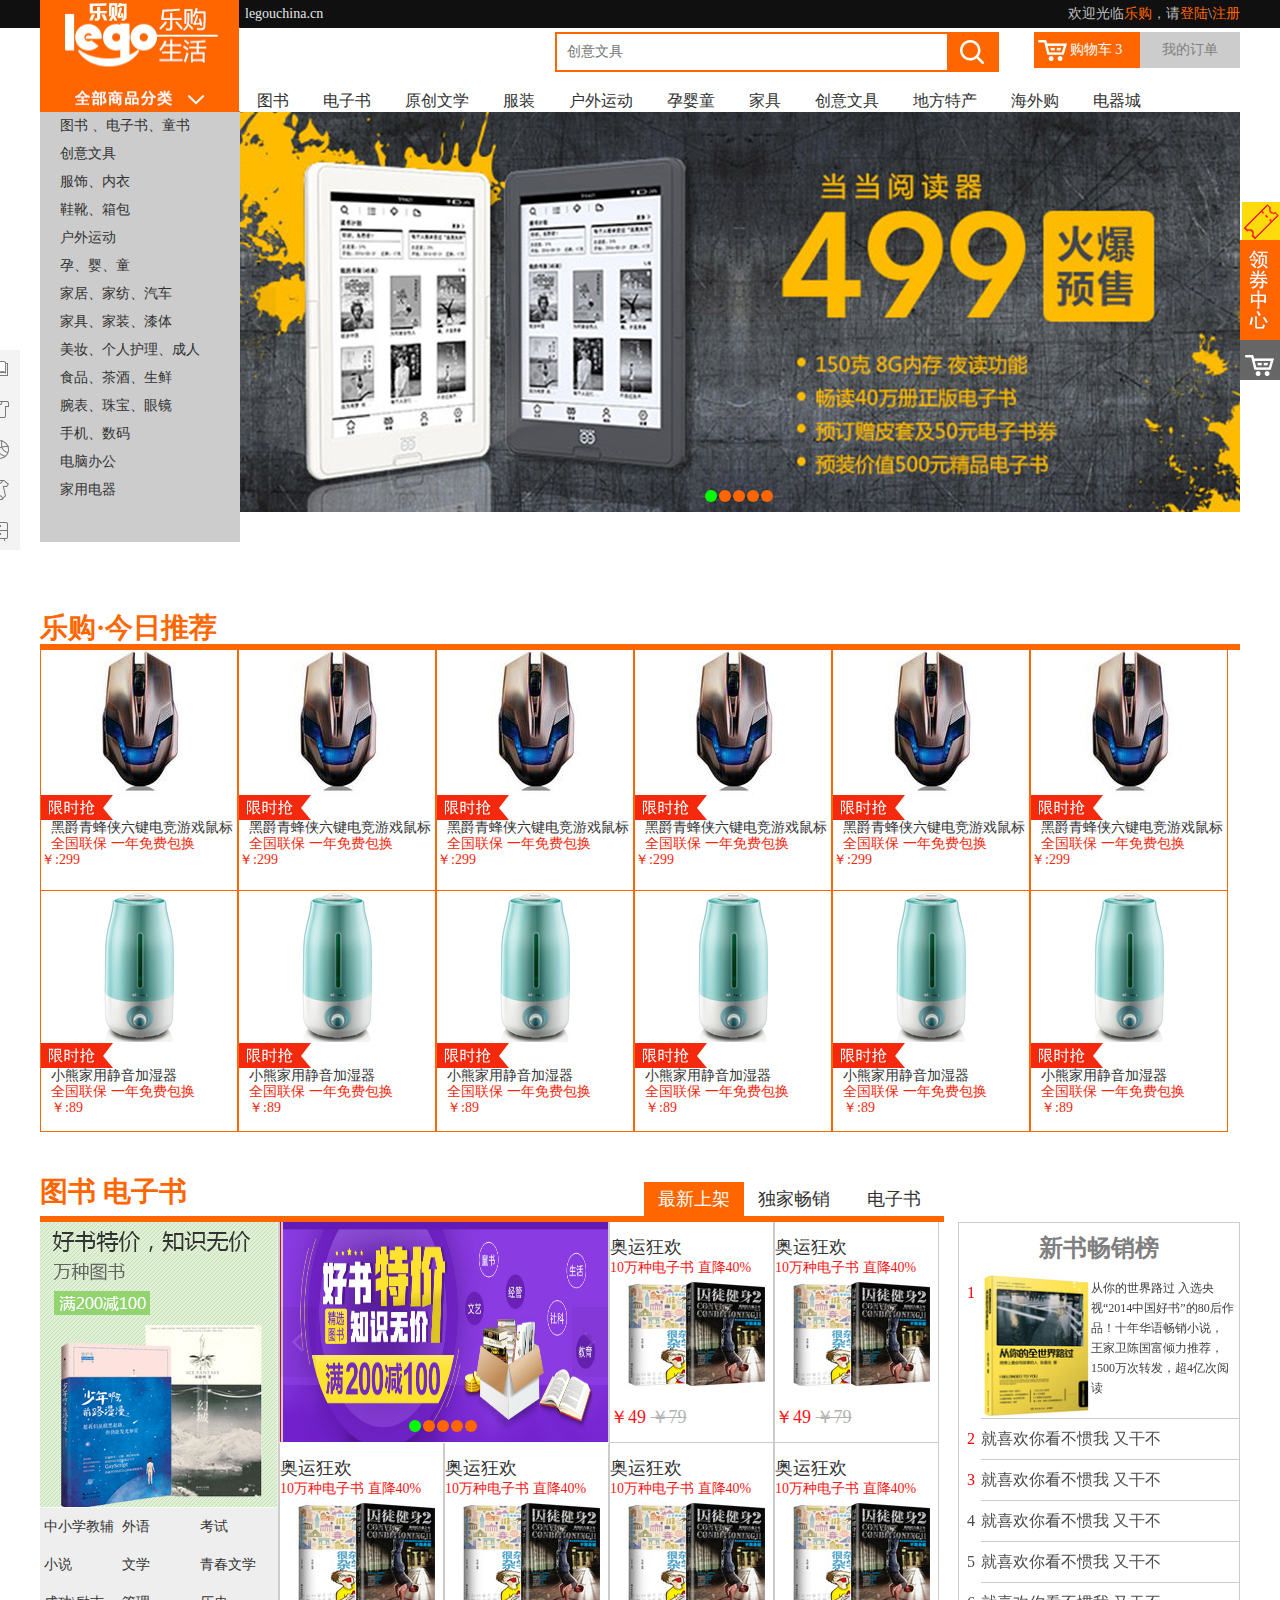
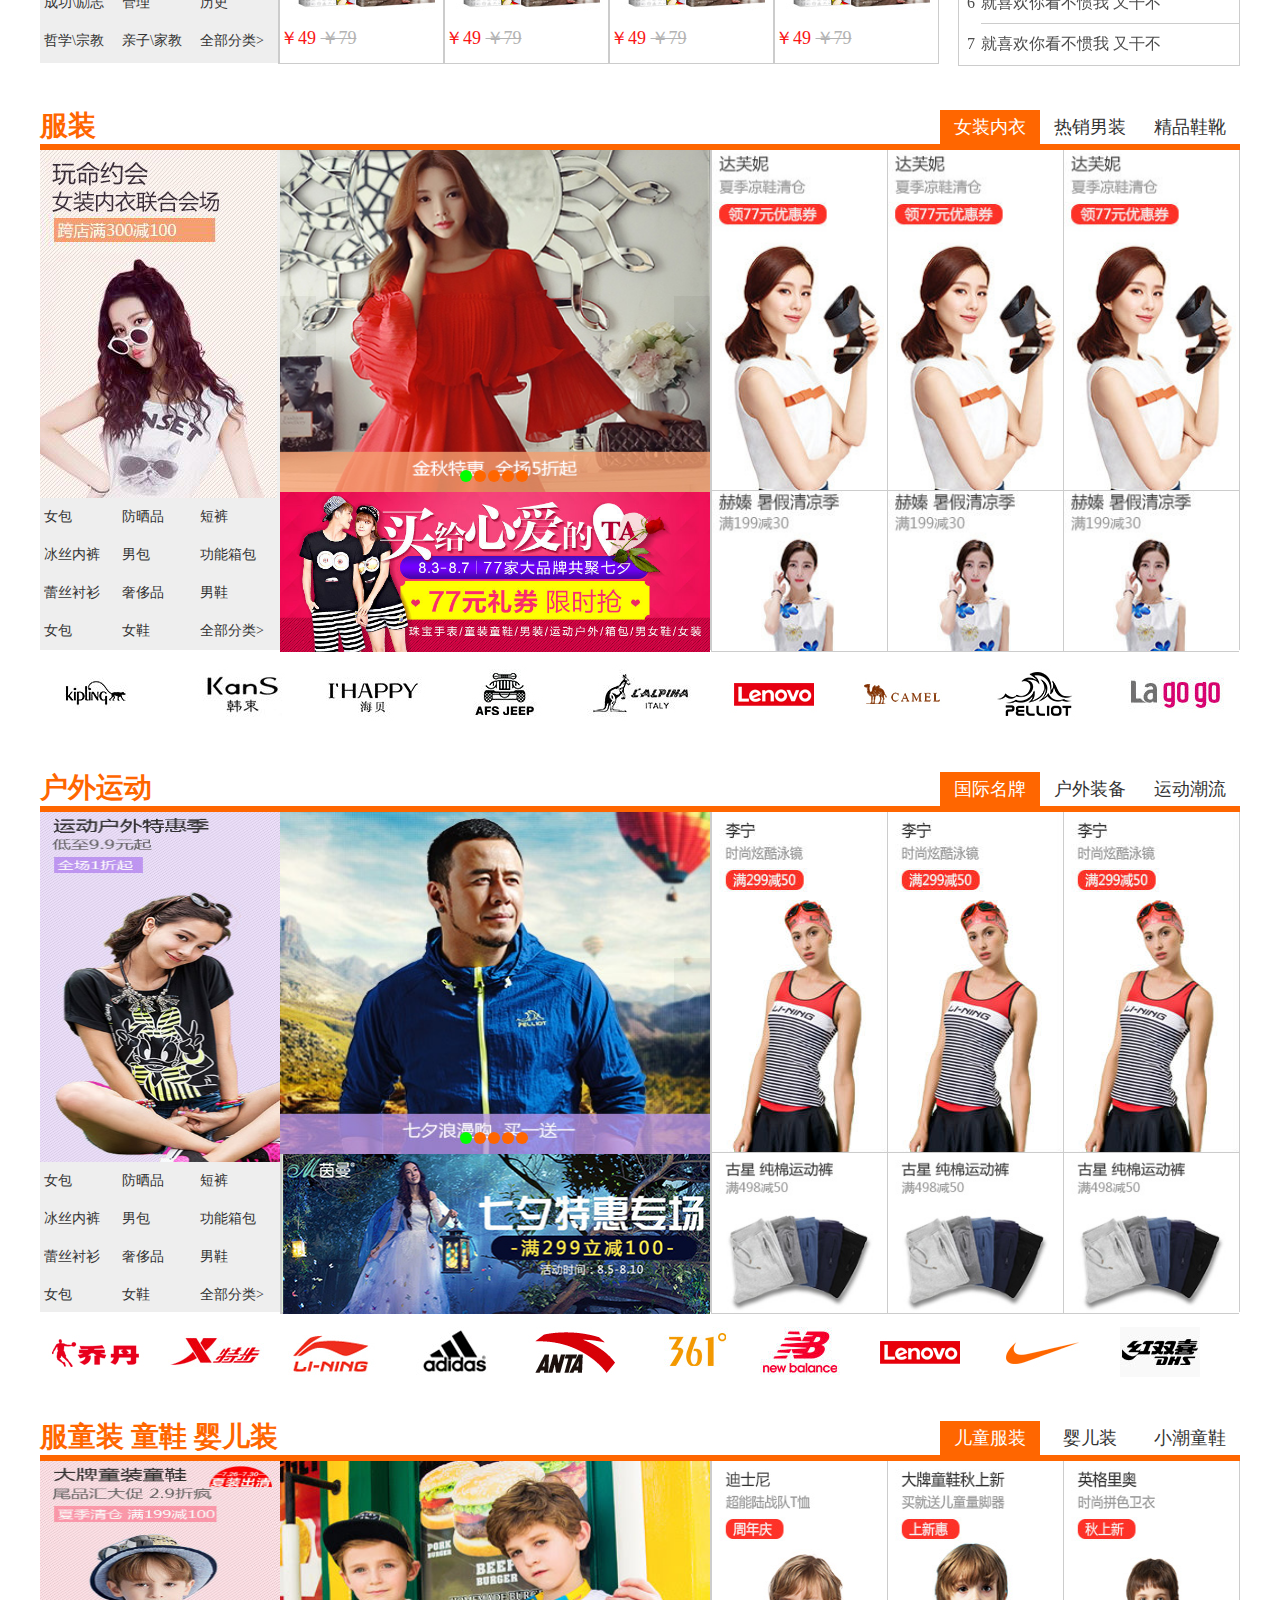
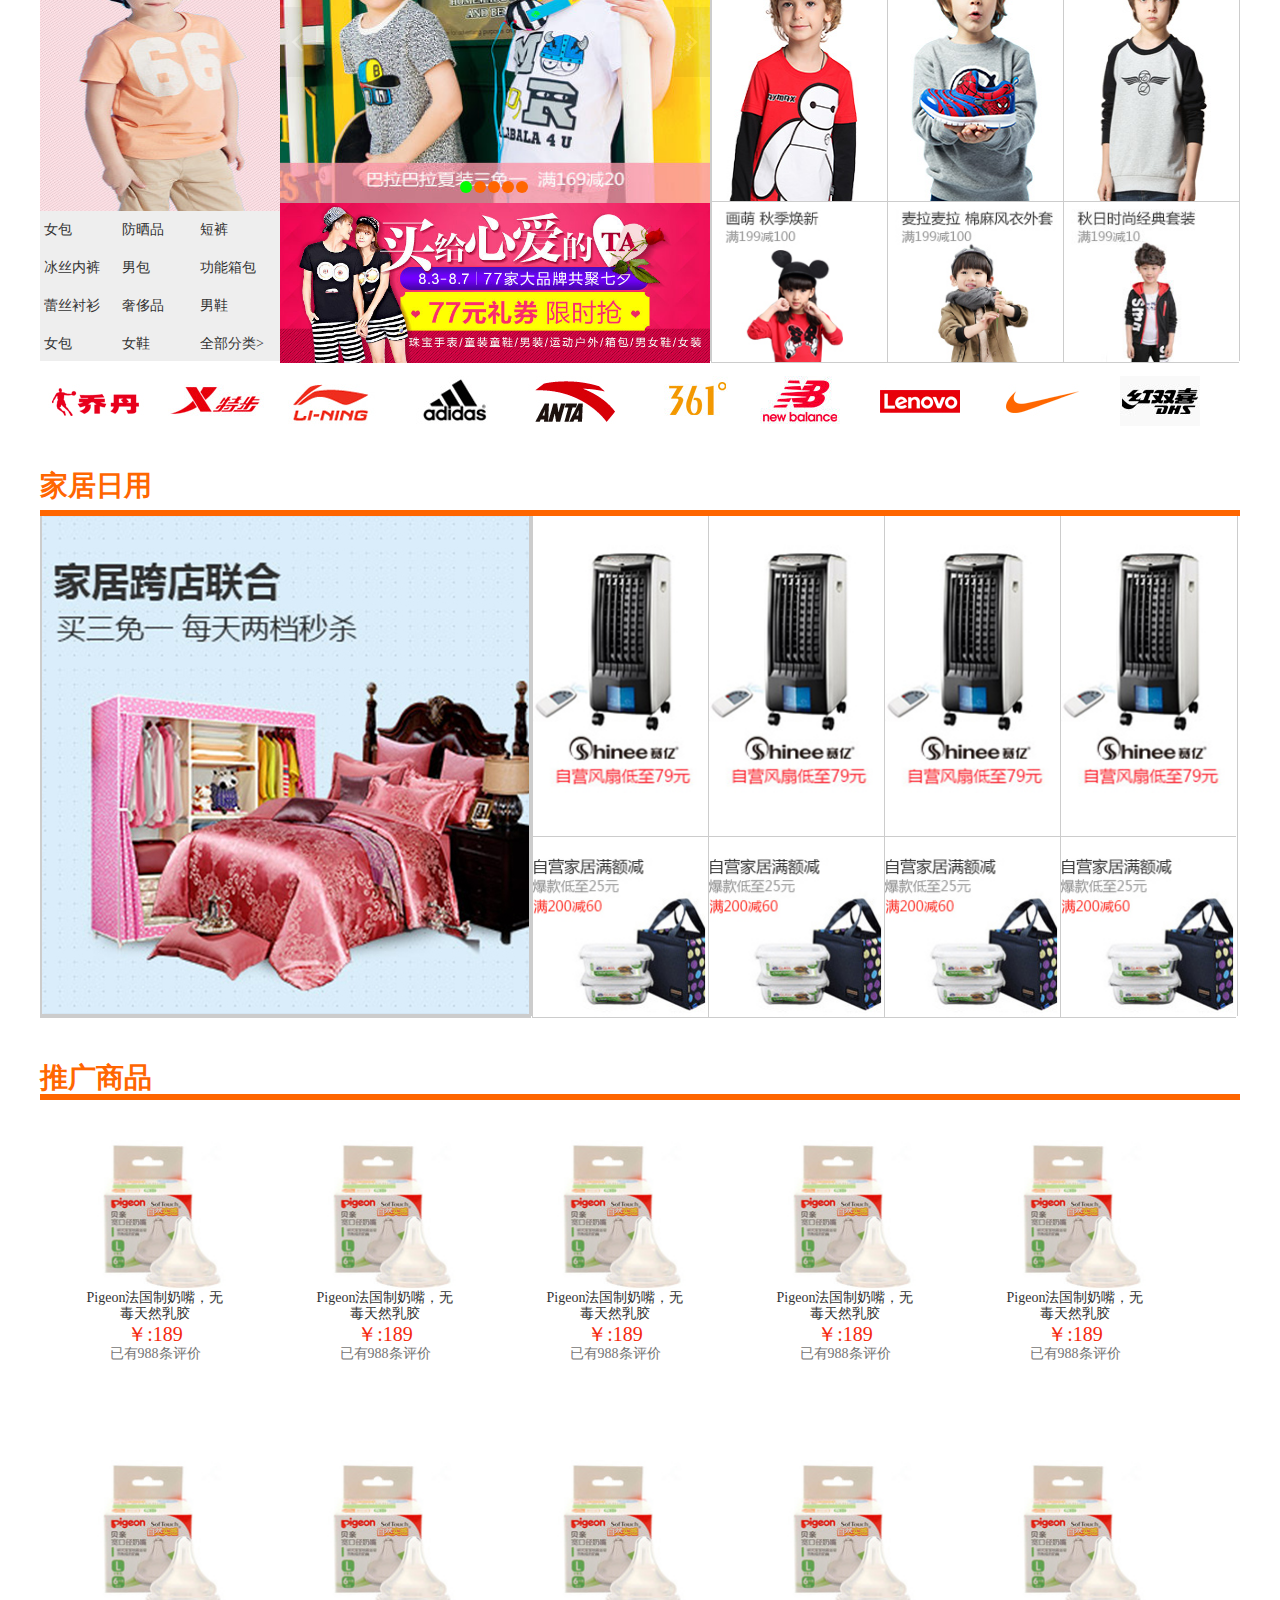
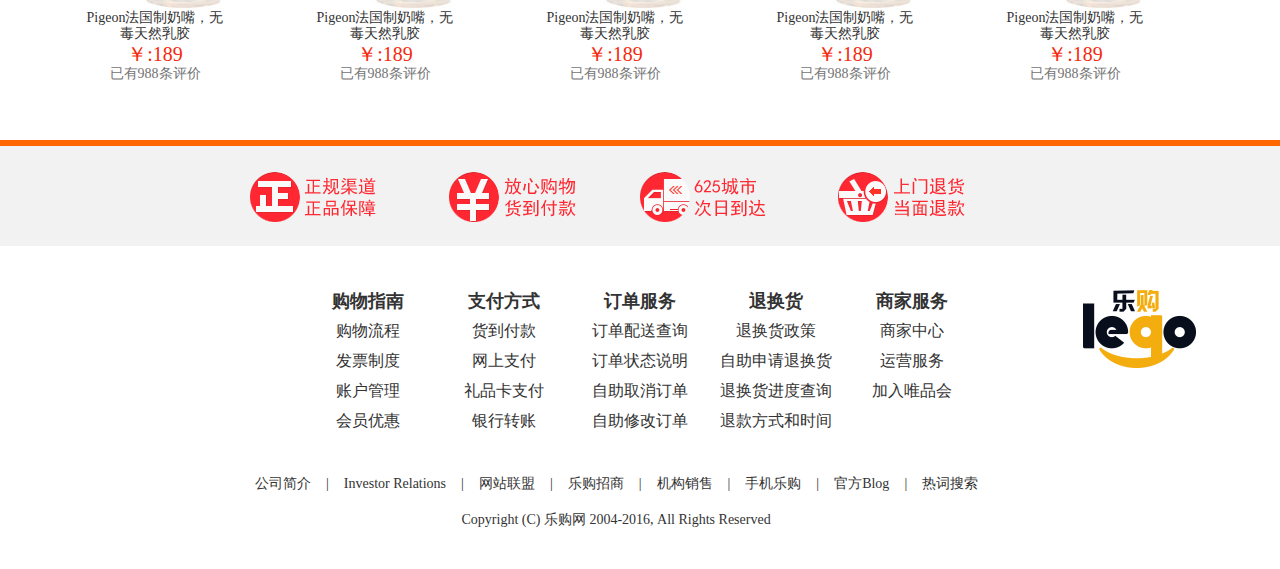
==== commit 4636e420: "9.22项目日志" ====
--- a/trunk/index.html
+++ b/trunk/index.html
@@ -11,7 +11,7 @@
     <!-- 1. 引入插件样式 -->
     <link rel="stylesheet" href="./css/slider.css">
 
-    
+
 </head>
 
 <body>
@@ -23,7 +23,8 @@
             <div class="container">
                 <img src="./images/logo.jpg" alt="" class="fl bgcf60">
                 <a href="#">legouchina.cn</a>
-                <div class="fr loginbox">欢迎光临<a href="#">乐购</a>，请<span><a href="login.html">登陆</a></span>\<a href="register.html">注册</a>
+                <div class="fr loginbox">欢迎光临<a href="#">乐购</a>，请<span><a href="login.html">登陆</a></span>\<a
+                        href="register.html">注册</a>
                 </div>
             </div>
         </div>
@@ -37,15 +38,15 @@
                 <input type="submit value=''" class="btn bgcf60">
             </form>
             <!-- 购物车按钮 -->
-            <p class="shop fr">
+            <p class="shop fr mt4">
                 <a href="./shopCar.html" class="shop-car">购物车 3</a>
                 <a href="#">我的订单</a>
             </p>
         </div>
         <!-- 导航 -->
         <div class="menu clearfix">
-            <ul class="nav fl fs16 ">
-                <li><a href="#">图书</a></li>
+            <ul class="nav fl fs16 c32">
+                <li><a href="product.html">图书</a></li>
                 <li><a href="#">电子书</a></li>
                 <li><a href="#">原创文学</a></li>
                 <li><a href="#">服装</a></li>
@@ -680,122 +681,45 @@
             <span class="cpn4"></span>
         </div>
     </div>
-    
+
     <!-- 今日推荐 -->
     <div id="recommend" class="container clearfix">
         <h2>乐购·今日推荐</h2>
         <ul>
-            <li>
-                <div class="pic1"><img src="./images/index06_05.jpg" alt=""></div>
-                <img src="./images/index05_18.jpg" alt="">
-                <div class="c3 fs14 ti10">黑爵青蜂侠六键电竞游戏鼠标</div>
-                <p class="fs14 cf4 ti10">全国联保 一年免费包换</p>
-                <span class="f24 cf4">
-                    <p class="ti10"></p>￥:299</p>
-                </span>
-            </li>
-            <li>
-                <div class="pic1"><img src="./images/index06_05.jpg" alt=""></div>
-                <img src="./images/index05_18.jpg" alt="">
-                <div class="c3 fs14 ti10">黑爵青蜂侠六键电竞游戏鼠标</div>
-                <p class="fs14 cf4 ti10">全国联保 一年免费包换</p>
-                <span class="f24 cf4">
-                    <p class="ti10">￥:299</p>
-                </span>
-            </li>
-            <li>
-                <div class="pic1"><img src="./images/index06_05.jpg" alt=""></div>
-                <img src="./images/index05_18.jpg" alt="">
-                <div class="c3 fs14 ti10">黑爵青蜂侠六键电竞游戏鼠标</div>
-                <p class="fs14 cf4 ti10">全国联保 一年免费包换</p>
-                <span class="f24 cf4">
-                    <p class="ti10">￥:299</p>
-                </span>
-            </li>
-            <li>
-                <div class="pic1"><img src="./images/index06_05.jpg" alt=""></div>
-                <img src="./images/index05_18.jpg" alt="">
-                <div class="c3 fs14 ti10">黑爵青蜂侠六键电竞游戏鼠标</div>
-                <p class="fs14 cf4 ti10">全国联保 一年免费包换</p>
-                <span class="f24 cf4">
-                    <p class="ti10">￥:299</p>
-                </span>
-            </li>
-            <li>
-                <div class="pic1"><img src="./images/index06_05.jpg" alt=""></div>
-                <img src="./images/index05_18.jpg" alt="">
-                <div class="c3 fs14 ti10">黑爵青蜂侠六键电竞游戏鼠标</div>
-                <p class="fs14 cf4 ti10">全国联保 一年免费包换</p>
-                <span class="f24 cf4">
-                    <p class="ti10">￥:299</p>
-                </span>
-            </li>
-            <li>
-                <div class="pic1"><img src="./images/index06_05.jpg" alt=""></div>
-                <img src="./images/index05_18.jpg" alt="">
-                <div class="c3 fs14 ti10">黑爵青蜂侠六键电竞游戏鼠标</div>
-                <p class="fs14 cf4 ti10">全国联保 一年免费包换</p>
-                <span class="f24 cf4">
-                    <p class="ti10">￥:299</p>
-                </span>
-            </li>
-            <li>
-                <div class="pic1"><img src="./images/index06_11.jpg" alt=""></div>
-                <img src="./images/index05_18.jpg" alt="">
-                <div class="c3 fs14 ti10">小熊家用静音加湿器</div>
-                <p class="fs14 cf4 ti10">全国联保 一年免费包换</p>
-                <span class="f24 cf4">
-                    <p class="ti10">￥:89</p>
-                </span>
-            </li>
-            <li>
-                <div class="pic1"><img src="./images/index06_11.jpg" alt=""></div>
-                <img src="./images/index05_18.jpg" alt="">
-                <div class="c3 fs14 ti10">小熊家用静音加湿器</div>
-                <p class="fs14 cf4 ti10">全国联保 一年免费包换</p>
-                <span class="f24 cf4">
-                    <p class="ti10">￥:89</p>
-                </span>
-            </li>
-            <li>
-                <div class="pic1"><img src="./images/index06_11.jpg" alt=""></div>
-                <img src="./images/index05_18.jpg" alt="">
-                <div class="c3 fs14 ti10">小熊家用静音加湿器</div>
-                <p class="fs14 cf4 ti10">全国联保 一年免费包换</p>
-                <span class="f24 cf4">
-                    <p class="ti10">￥:89</p>
-                </span>
-            </li>
-            <li>
-                <div class="pic1"><img src="./images/index06_11.jpg" alt=""></div>
-                <img src="./images/index05_18.jpg" alt="">
-                <div class="c3 fs14 ti10">小熊家用静音加湿器</div>
-                <p class="fs14 cf4 ti10">全国联保 一年免费包换</p>
-                <span class="f24 cf4">
-                    <p class="ti10">￥:89</p>
-                </span>
-            </li>
-            <li>
-                <div class="pic1"><img src="./images/index06_11.jpg" alt=""></div>
-                <img src="./images/index05_18.jpg" alt="">
-                <div class="c3 fs14 ti10">小熊家用静音加湿器</div>
-                <p class="fs14 cf4 ti10">全国联保 一年免费包换</p>
-                <span class="f24 cf4">
-                    <p class="ti10">￥:89</p>
-                </span>
-            </li>
-            <li>
-                <div class="pic1"><img src="./images/index06_11.jpg" alt=""></div>
-                <img src="./images/index05_18.jpg" alt="">
-                <div class="c3 fs14 ti10">小熊家用静音加湿器</div>
-                <p class="fs14 cf4 ti10">全国联保 一年免费包换</p>
-                <span class="f24 cf4">
-                    <p class="ti10">￥:89</p>
-                </span>
-            </li>
-
-
-
+            <script>
+                for (let i = 0; i < 6; i++) {
+                    document.write(`
+                    
+                    <li>
+                        <div class="pic1"><img src="./images/index06_05.jpg" alt=""></div>
+                        <img src="./images/index05_18.jpg" alt="">
+                        <div class="c3 fs14 ti10">黑爵青蜂侠六键电竞游戏鼠标</div>
+                        <p class="fs14 cf4 ti10">全国联保 一年免费包换</p>
+                        <span class="f24 cf4">
+                            <p class="ti10"></p>￥:299</p>
+                        </span>
+                    </li>
+                    `)
+                }
+            </script>
+        </ul>
+        <ul>
+            <script>
+                for (let i = 0; i < 6; i++) {
+                    document.write(`
+                    
+                    <li>
+                        <div class="pic1"><img src="./images/index06_11.jpg" alt=""></div>
+                        <img src="./images/index05_18.jpg" alt="">
+                        <div class="c3 fs14 ti10">小熊家用静音加湿器</div>
+                        <p class="fs14 cf4 ti10">全国联保 一年免费包换</p>
+                        <span class="f24 cf4">
+                            <p class="ti10">￥:89</p>
+                        </span>
+                    </li>
+                    `)
+                }
+            </script>
         </ul>
     </div>
     <!-- 图书 -->
@@ -810,7 +734,7 @@
         </div>
         <!-- 左边盒子 -->
         <div class="leftbox fl clearfix">
-            <img src="./images/index7_07.jpg" alt="">
+            <a href="product.html"><img src="./images/index7_07.jpg" alt=""></a>
             <ul class="fs14 c333">
                 <li><a href="#">中小学教辅</a></li>
                 <li><a href="#">外语</a></li>
@@ -835,7 +759,7 @@
                         <ul class="innerwrapper">
                             <li>
                                 <a href="#">
-                                    <img src="./images/ppt2_05.jpg" alt="">
+                                    <img src="./images/banner(2).jpg" alt="">
                                 </a>
                             </li>
                             <li>
@@ -870,43 +794,21 @@
                         <span class="btnright"></span>
                     </div>
                 </li>
-                <ul class="">
+                <ul>
+                    <script>
+                        for (let i = 0; i < 6; i++) {
+                            document.write(`
+                    
                     <li>
                         <p class="p1">奥运狂欢</p>
                         <p class="p2">10万种电子书 直降40%</p>
                         <img src="./images/index09_05.jpg" alt="">
                         <p>￥49&nbsp;<span>￥79</span></p>
                     </li>
-                    <li>
-                        <p class="p1">奥运狂欢</p>
-                        <p class="p2">10万种电子书 直降40%</p>
-                        <img src="./images/index09_05.jpg" alt="">
-                        <p>￥49&nbsp;<span>￥79</span></p>
-                    </li>
-                    <li>
-                        <p class="p1">奥运狂欢</p>
-                        <p class="p2">10万种电子书 直降40%</p>
-                        <img src="./images/index09_05.jpg" alt="">
-                        <p>￥49&nbsp;<span>￥79</span></p>
-                    </li>
-                    <li>
-                        <p class="p1">奥运狂欢</p>
-                        <p class="p2">10万种电子书 直降40%</p>
-                        <img src="./images/index09_05.jpg" alt="">
-                        <p>￥49&nbsp;<span>￥79</span></p>
-                    </li>
-                    <li>
-                        <p class="p1">奥运狂欢</p>
-                        <p class="p2">10万种电子书 直降40%</p>
-                        <img src="./images/index09_05.jpg" alt="">
-                        <p>￥49&nbsp;<span>￥79</span></p>
-                    </li>
-                    <li>
-                        <p class="p1">奥运狂欢</p>
-                        <p class="p2">10万种电子书 直降40%</p>
-                        <img src="./images/index09_05.jpg" alt="">
-                        <p>￥49&nbsp;<span>￥79</span></p>
-                    </li>
+                    `)
+                        }
+                    </script>
+
                 </ul>
         </div>
 
@@ -1018,27 +920,27 @@
                         <ul class="innerwrapper">
                             <li>
                                 <a href="#">
-                                    <img src="./images/ppt2_05.jpg" alt="">
-                                </a>
-                            </li>
-                            <li>
-                                <a href="#">
-                                    <img src="./images/pp1_05.jpg" alt="">
-                                </a>
-                            </li>
-                            <li>
-                                <a href="#">
-                                    <img src="./images/banner3.jpg" alt="">
-                                </a>
-                            </li>
-                            <li>
-                                <a href="#">
-                                    <img src="./images/banner4.jpg" alt="">
-                                </a>
-                            </li>
-                            <li>
-                                <a href="#">
-                                    <img src="./images/banner5.jpg" alt="">
+                                    <img src="./images/72190020507327_1_o.jpg" alt="">
+                                </a>
+                            </li>
+                            <li>
+                                <a href="#">
+                                    <img src="./images/162350015511487_y.jpg" alt="">
+                                </a>
+                            </li>
+                            <li>
+                                <a href="#">
+                                    <img src="./images/68700016969136_y.jpg" alt="">
+                                </a>
+                            </li>
+                            <li>
+                                <a href="#">
+                                    <img src="./images/138240017814928_y(1).jpg" alt="">
+                                </a>
+                            </li>
+                            <li>
+                                <a href="#">
+                                    <img src="./images/139430026166665_y.jpg" alt="">
                                 </a>
                             </li>
                         </ul>
@@ -1054,32 +956,73 @@
                     </div>
                 </li>
                 <li>
-                    <a href="#"><img src="./images/index11_08.jpg" alt=""></a>
+                    <a href="#"><img src="./images/2016080509372640151.jpg" alt=""></a>
                 </li>
             </ul>
         </div>
         <!-- 右盒子 -->
         <div class="rightcbox fr clearfix">
-            <ul class="clear cur">
-                <li>
-                    <a href="#"><img src="./images/index100_05.jpg" alt=""></a>
-                </li>
-                <li>
-                    <a href="#"><img src="./images/index100_05.jpg" alt=""></a>
-                </li>
-                <li>
-                    <a href="#"><img src="./images/index100_05.jpg" alt=""></a>
-                </li>
-                <li>
-                    <a href="#"><img src="./images/index100_11.jpg" alt=""></a>
-                </li>
-                <li>
-                    <a href="#"><img src="./images/index100_11.jpg" alt=""></a>
-                </li>
-                <li>
-                    <a href="#"><img src="./images/index100_11.jpg" alt=""></a>
-                </li>
-            </ul>
+            <ul class="clearfix cur">
+                <li>
+                    <a><img src="./images/index100_05.jpg" alt=""></a>
+                </li>
+                <li>
+                    <a><img src="./images/index100_05.jpg" alt=""></a>
+                </li>
+                <li>
+                    <a><img src="./images/index100_05.jpg" alt=""></a>
+                </li>
+                <li>
+                    <a><img src="./images/index100_11.jpg" alt=""></a>
+                </li>
+                <li>
+                    <a><img src="./images/index100_11.jpg" alt=""></a>
+                </li>
+                <li>
+                    <a><img src="./images/index100_11.jpg" alt=""></a>
+                </li>
+            </ul>
+            <ul class="clearfix">
+                <li>
+                    <a><img src="./images/136700019847353_1_o.jpg" alt=""></a>
+                </li>
+                <li>
+                    <a><img src="./images/136700019847353_1_o.jpg" alt=""></a>
+                </li>
+                <li>
+                    <a><img src="./images/136700019847353_1_o.jpg" alt=""></a>
+                </li>
+                <li>
+                    <a><img src="./images/72190020507327_1_o.jpg" alt=""></a>
+                </li>
+                <li>
+                    <a><img src="./images/72190020507327_1_o.jpg" alt=""></a>
+                </li>
+                <li>
+                    <a><img src="./images/72190020507327_1_o.jpg" alt=""></a>
+                </li>
+            </ul>
+            <ul class="clearfix">
+                <li>
+                    <a><img src="./images/138400019694904_1_o.jpg" alt=""></a>
+                </li>
+                <li>
+                    <a><img src="./images/160729-11181pc-C.jpg" alt=""></a>
+                </li>
+                <li>
+                    <a><img src="./images/168860019527973_1_o.jpg" alt=""></a>
+                </li>
+                <li>
+                    <a><img src="./images/162350015511487_y.jpg" alt=""></a>
+                </li>
+                <li>
+                    <a><img src="./images/162350015511487_y.jpg" alt=""></a>
+                </li>
+                <li>
+                    <a><img src="./images/162350015511487_y.jpg" alt=""></a>
+                </li>
+            </ul>
+        </div>
         </div>
     </div>
 
@@ -1193,7 +1136,47 @@
         </div>
         <!-- 右盒子 -->
         <div class="rightcbox fr clearfix">
-            <ul class="clear cur">
+            <ul class="clearfix cur">
+                <li>
+                    <a href="#"><img src="./images/160801-17862pc-C.jpg" alt=""></a>
+                </li>
+                <li>
+                    <a href="#"><img src="./images/160801-17862pc-C.jpg" alt=""></a>
+                </li>
+                <li>
+                    <a href="#"><img src="./images/160801-17862pc-C.jpg" alt=""></a>
+                </li>
+                <li>
+                    <a href="#"><img src="./images/2020.jpg" alt=""></a>
+                </li>
+                <li>
+                    <a href="#"><img src="./images/2020.jpg" alt=""></a>
+                </li>
+                <li>
+                    <a href="#"><img src="./images/2020.jpg" alt=""></a>
+                </li>
+            </ul>
+            <ul class="clearfix">
+                <li>
+                    <a href="#"><img src="./images/2019.jpg" alt=""></a>
+                </li>
+                <li>
+                    <a href="#"><img src="./images/2019.jpg" alt=""></a>
+                </li>
+                <li>
+                    <a href="#"><img src="./images/2019.jpg" alt=""></a>
+                </li>
+                <li>
+                    <a href="#"><img src="./images/160729-11184pc-D.jpg" alt=""></a>
+                </li>
+                <li>
+                    <a href="#"><img src="./images/160729-11184pc-D.jpg" alt=""></a>
+                </li>
+                <li>
+                    <a href="#"><img src="./images/160729-11184pc-D.jpg" alt=""></a>
+                </li>
+            </ul>
+            <ul class="clearfix">
                 <li>
                     <a href="#"><img src="./images/index100_05.jpg" alt=""></a>
                 </li>
@@ -1296,7 +1279,7 @@
                             </li>
                             <li>
                                 <a href="#">
-                                    <img src="./images/86030026412241_y.jpg" alt="">
+                                    <img src="./images/66160018538191_1_o.jpg" alt="">
                                 </a>
                             </li>
                             <li>
@@ -1322,30 +1305,70 @@
                     </div>
                 </li>
                 <li>
-                    <a href="#"><img src="./images/index11_08.jpg" alt=""></a>
+                    <a href="#"><img src="./images/2016080509372640151.jpg" alt=""></a>
                 </li>
             </ul>
         </div>
         <!-- 右盒子 -->
         <div class="rightcbox fr clearfix">
-            <ul class="clear cur">
+            <ul class="clearfix cur">
+                <li>
+                    <a href="#"><img src="./images/70800019240637_1_o.jpg" alt=""></a>
+                </li>
+                <li>
+                    <a href="#"><img src="./images/107480025443979_1_o.jpg" alt=""></a>
+                </li>
+                <li>
+                    <a href="#"><img src="./images/66160018538176_1_o.jpg" alt=""></a>
+                </li>
+                <li>
+                    <a href="#"><img src="./images/187960019159976_1_o.jpg" alt=""></a>
+                </li>
+                <li>
+                    <a href="#"><img src="./images/187980025644313_1_o.jpg" alt=""></a>
+                </li>
+                <li>
+                    <a href="#"><img src="./images/444aa.jpg" alt=""></a>
+                </li>
+            </ul>
+            <ul class="clearfix">
                 <li>
                     <a href="#"><img src="./images/55260017675581_y.jpg" alt=""></a>
                 </li>
                 <li>
-                    <a href="#"><img src="./images/55260017675581_y.jpg" alt=""></a>
-                </li>
-                <li>
-                    <a href="#"><img src="./images/55260017675581_y.jpg" alt=""></a>
-                </li>
-                <li>
-                    <a href="#"><img src="./images/187720016886865_1_o.jpg" alt=""></a>
-                </li>
-                <li>
-                    <a href="#"><img src="./images/187720016886865_1_o.jpg" alt=""></a>
-                </li>
-                <li>
-                    <a href="#"><img src="./images/187720016886865_1_o.jpg" alt=""></a>
+                    <a href="#"><img src="./images/55260018537435_1_o.png" alt=""></a>
+                </li>
+                <li>
+                    <a href="#"><img src="./images/86030026412241_y.jpg" alt=""></a>
+                </li>
+                <li>
+                    <a href="#"><img src="./images/88590019649760_1_o.jpg" alt=""></a>
+                </li>
+                <li>
+                    <a href="#"><img src="./images/183790019649418_1_o.jpg" alt=""></a>
+                </li>
+                <li>
+                    <a href="#"><img src="./images/184090019654875_1_o.jpg" alt=""></a>
+                </li>
+            </ul>
+            <ul class="clearfix">
+                <li>
+                    <a href="#"><img src="./images/107480024883939_y.jpg" alt=""></a>
+                </li>
+                <li>
+                    <a href="#"><img src="./images/180270022525356_1_o.jpg" alt=""></a>
+                </li>
+                <li>
+                    <a href="#"><img src="./images/187570022622105_1_o.jpg" alt=""></a>
+                </li>
+                <li>
+                    <a href="#"><img src="./images/187960019159976_1_o.jpg" alt=""></a>
+                </li>
+                <li>
+                    <a href="#"><img src="./images/187960019159976_1_o.jpg" alt=""></a>
+                </li>
+                <li>
+                    <a href="#"><img src="./images/138400019694904_1_o.jpg" alt=""></a>
                 </li>
             </ul>
         </div>
@@ -1387,101 +1410,46 @@
     </div>
     <!-- 家居日用 -->
     <section id="house" class="container clearfix floor">
-            <div class="dress clearfix ">
-                <h2 class="fl cf60 fs28">家居日用</h2>
-            </div>
-            <!-- 左盒子 -->
-            <div class="lefthousebox fl">
-                <img src="./images/index21_05.jpg" alt="">
-            </div>
-            <!-- 右盒子 -->
-            <ul class="righthbox fl">
-                <li><img src="./images/index22_05.jpg" alt=""></li>
-                <li><img src="./images/index22_05.jpg" alt=""></li>
-                <li><img src="./images/index22_05.jpg" alt=""></li>
-                <li><img src="./images/index22_05.jpg" alt=""></li>
-                <li><img src="./images/index23_08.jpg" alt=""></li>
-                <li><img src="./images/index23_08.jpg" alt=""></li>
-                <li><img src="./images/index23_08.jpg" alt=""></li>
-                <li><img src="./images/index23_08.jpg" alt=""></li>
-            </ul>
+        <div class="dress clearfix ">
+            <h2 class="fl cf60 fs28">家居日用</h2>
+        </div>
+        <!-- 左盒子 -->
+        <div class="lefthousebox fl">
+            <img src="./images/index21_05.jpg" alt="">
+        </div>
+        <!-- 右盒子 -->
+        <ul class="righthbox fl">
+            <li><img src="./images/index22_05.jpg" alt=""></li>
+            <li><img src="./images/index22_05.jpg" alt=""></li>
+            <li><img src="./images/index22_05.jpg" alt=""></li>
+            <li><img src="./images/index22_05.jpg" alt=""></li>
+            <li><img src="./images/index23_08.jpg" alt=""></li>
+            <li><img src="./images/index23_08.jpg" alt=""></li>
+            <li><img src="./images/index23_08.jpg" alt=""></li>
+            <li><img src="./images/index23_08.jpg" alt=""></li>
+        </ul>
     </section>
     <!-- 推广商品 -->
     <div id="Promot" class="container">
-        <div class="container"> 
+        <div class="container">
             <h2>推广商品</h2>
             <ul class="tac">
-                <li><img src="./images/index25_12.jpg" alt="">
-                    <div>Pigeon法国制奶嘴，无
-                        毒天然乳胶</div>
-                    <span>￥:189</span>
-                    <p>
-                        <i class="icon"></i>
-                        已有988条评价</p>
-                </li>
-                <li><img src="./images/index25_12.jpg" alt="">
-                    <div>Pigeon法国制奶嘴，无
-                        毒天然乳胶</div>
-                    <span>￥:189</span>
-                    <p>
-                        <i class="icon"></i>
-                        已有988条评价</p>
-                <li><img src="./images/index25_12.jpg" alt="">
-                    <div>Pigeon法国制奶嘴，无
-                        毒天然乳胶</div>
-                    <span>￥:189</span>
-                    <p>
-                        <i class="icon"></i>
-                        已有988条评价</p>
-                <li><img src="./images/index25_12.jpg" alt="">
-                    <div>Pigeon法国制奶嘴，无
-                        毒天然乳胶</div>
-                    <span>￥:189</span>
-                    <p>
-                        <i class="icon"></i>
-                        已有988条评价</p>
-                <li><img src="./images/index25_12.jpg" alt="">
-                    <div>Pigeon法国制奶嘴，无
-                        毒天然乳胶</div>
-                    <span>￥:189</span>
-                    <p>
-                        <i class="icon"></i>
-                        已有988条评价</p>
-                <li><img src="./images/index25_12.jpg" alt="">
-                    <div>Pigeon法国制奶嘴，无
-                        毒天然乳胶</div>
-                    <span>￥:189</span>
-                    <p>
-                        <i class="icon"></i>
-                        已有988条评价</p>
-                <li><img src="./images/index25_12.jpg" alt="">
-                    <div>Pigeon法国制奶嘴，无
-                        毒天然乳胶</div>
-                    <span>￥:189</span>
-                    <p>
-                        <i class="icon"></i>
-                        已有988条评价</p>
-                <li><img src="./images/index25_12.jpg" alt="">
-                    <div>Pigeon法国制奶嘴，无
-                        毒天然乳胶</div>
-                    <span>￥:189</span>
-                    <p>
-                        <i class="icon"></i>
-                        已有988条评价</p>
-                <li><img src="./images/index25_12.jpg" alt="">
-                    <div>Pigeon法国制奶嘴，无
-                        毒天然乳胶</div>
-                    <span>￥:189</span>
-                    <p>
-                        <i class="icon"></i>
-                        已有988条评价</p>
-                <li><img src="./images/index25_12.jpg" alt="">
-                    <div>Pigeon法国制奶嘴，无
-                        毒天然乳胶</div>
-                    <span>￥:189</span>
-                    <p>
-                        <i class="icon"></i>
-                        已有988条评价</p>
+                <script>
+                    for (let i = 0; i < 10; i++) {
+                        document.write(`
+                    <li><img src="./images/index25_12.jpg" alt="">
+                        <div>Pigeon法国制奶嘴，无
+                            毒天然乳胶</div>
+                        <span>￥:189</span>
+                        <p>
+                            <i class="icon"></i>
+                            已有988条评价</p>
+                    </li>
+                    
+                    `)
+                    }
+                </script>
+
             </ul>
         </div>
     </div>
@@ -1579,7 +1547,7 @@
                 <li><a href="#">热词搜索</a></li>
             </ul>
         </div>
-        <div class="container  mb40">
+        <div class="container mt20 mb40">
             <p>Copyright (C) 乐购网 2004-2016, All Rights Reserved</p>
         </div>
     </section>
--- a/trunk/css/index.css
+++ b/trunk/css/index.css
@@ -443,6 +443,7 @@
     width: 175px;
 
 }
+
 
 /* 图标 */
 .clotButtom ul{
--- a/trunk/css/common.css
+++ b/trunk/css/common.css
@@ -40,6 +40,9 @@
 .bg93 {
     background-color: #93d46f;
 }
+.bgf5 {
+    background-color: #f5f5f5;
+}
 /* color */
 .cfff{
     color: #fff;
@@ -47,6 +50,9 @@
 .c3 {
     color: #333333;
 }
+.c32 {
+    color: #323232;
+}
 .c80 {
     color: #808080;
 }
@@ -68,6 +74,19 @@
 .ca6 {
     color: #a6a6a6;
 }
+.c64 {
+    color: #646464;
+}
+.c81 {
+    color: #818181;
+}
+.c94 {
+    color: #949494;
+}
+.c9 {
+    color: #999999;
+}
+
 /* font-size */
 
 .fs12{
@@ -85,6 +104,9 @@
 .fs20{
     font-size: 20px;
 }
+.fs22{
+    font-size: 22px;
+}
 .fs24 {
     font-size: 24px;
 }
@@ -94,15 +116,33 @@
 .fs30 {
     font-size: 30px;
 }
+.fs72 {
+    font-size: 72px;
+}
 .ti10 {
     text-indent: 10px;
 }
+.ti20 {
+    text-indent: 20px;
+}
 .tac{
     text-align: center;
 }
+.tal {
+    text-align: left;
+}
 .fw {
     font-weight: normal;
 }
+.fwb{
+    font-weight: bold;
+}
+.ftn {
+    font-style: normal;
+}
+.tdl {
+    text-decoration: line-through;
+}
 /* margin */
 
 
@@ -112,6 +152,9 @@
 .mb10 {
     margin-bottom: 10px;
 }
+.mb20 {
+    margin-bottom: 20px;
+}
 .mb40 {
     margin-bottom: 40px;
 }
@@ -121,6 +164,12 @@
 .mr20 {
     margin-right: 20px;
 }
+.mt4 {
+    margin-top: 4px;
+}
+.mt7 {
+    margin-top: 7px;
+}
 .mt10 {
     margin-top: 10px;
 }
@@ -133,11 +182,23 @@
 .mt40 {
     margin-top: 40px;
 }
+.ml20 {
+    margin-left: 20px;
+}
 .ml30 {
     margin-left: 30px;
 }
+.ml40 {
+    margin-left: 40px;
+}
+.ml55 {
+    margin-left: 55px;
+}
 .mr30 {
     margin: 30px;
+}
+.mr65 {
+    margin: 65px;
 }
 
 /* padding */
@@ -150,3 +211,9 @@
 .pl30 {
     padding-left: 30px;
 }
+.pb10 {
+    padding-bottom: 10px;
+}
+.pt22 {
+    padding-top: 22px;
+}
